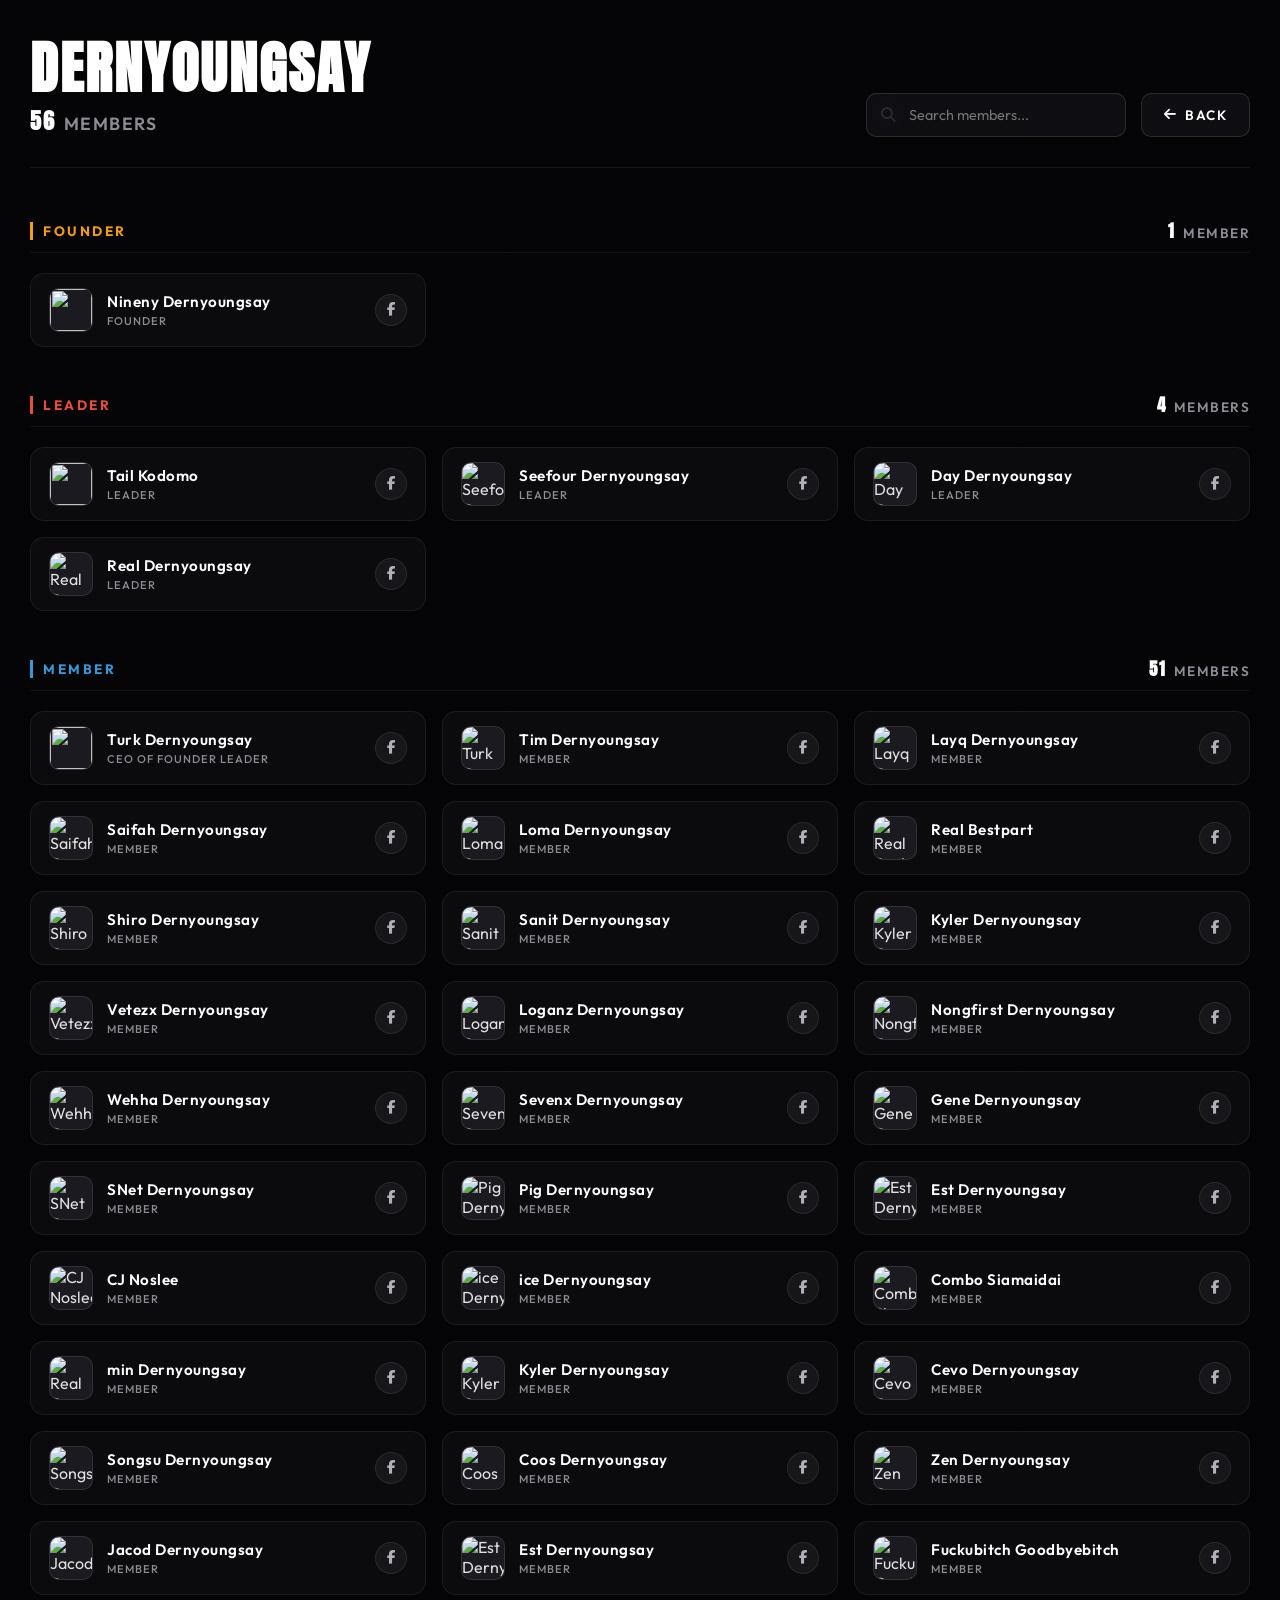
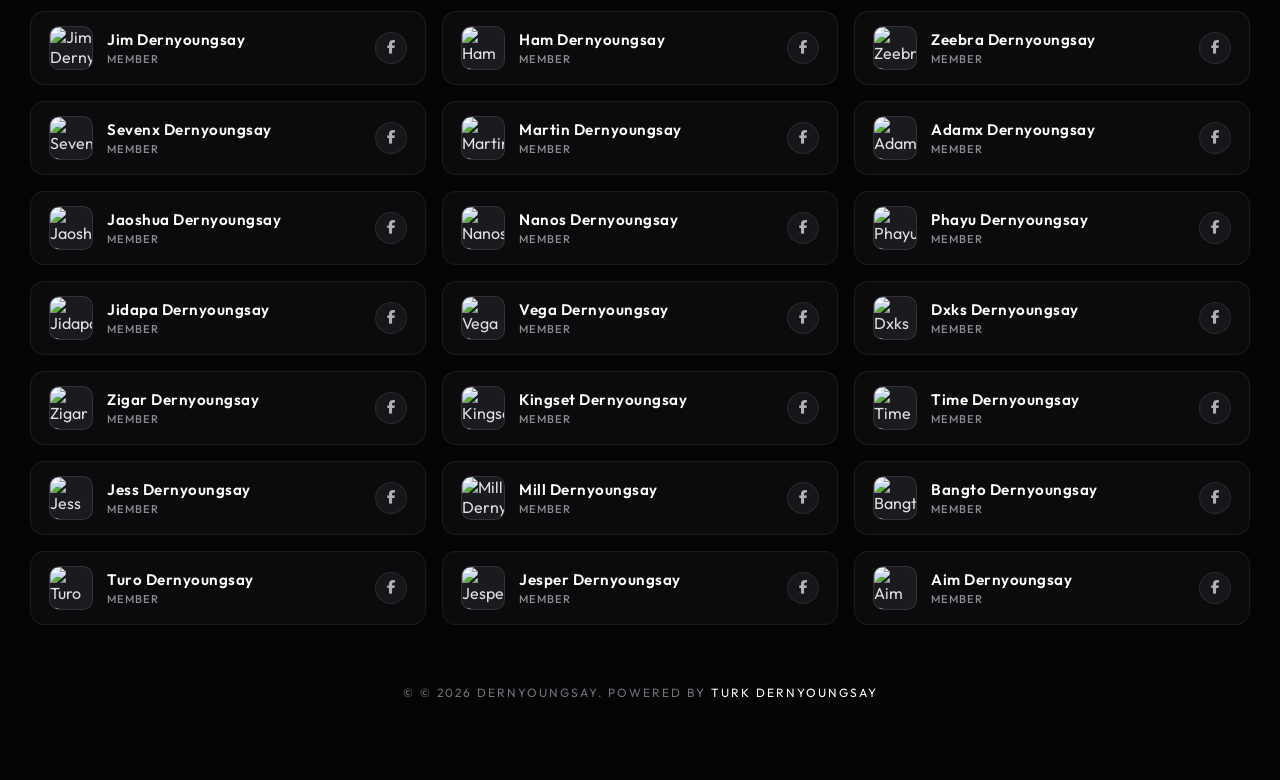
==== member.html @ cd4e15ee "member.html" ====
<!DOCTYPE html>
<html lang="th">
<head>
    <meta charset="UTF-8">
    <meta name="viewport" content="width=device-width, initial-scale=1.0">
    <title>DERNYOUNGSAY</title>
    <link rel="icon" type="image/png" href="https://img2.pic.in.th/DYs.png">
    <link href="https://fonts.googleapis.com/css2?family=Anton&family=Outfit:wght@300;400;500;600;700&display=swap" rel="stylesheet">
    <link rel="stylesheet" href="https://cdnjs.cloudflare.com/ajax/libs/font-awesome/6.5.1/css/all.min.css">
    <style>
        /* --- SELECTION --- */
        ::selection {
            background: #555555;
            color: #ffffff;
        }
        ::-moz-selection {
            background: #555555;
            color: #ffffff;
        }

        /* --- RESET & BASE --- */
        * {
            margin: 0;
            padding: 0;
            box-sizing: border-box;
            -webkit-font-smoothing: antialiased;
        }

        body, html {
            width: 100%;
            min-height: 100%;
            font-family: 'Outfit', sans-serif;
            color: #e0e0e0;
            background-color: #050507;
            overflow-x: hidden;
        }

        /* --- BACKGROUND ANIMATION --- */
        .background-overlay {
            position: fixed;
            top: 0;
            left: 0;
            width: 100%;
            height: 100%;
            background-color: #050507;
            background-size: cover;
            background-position: center;
            background-repeat: no-repeat;
            filter: brightness(0.2) contrast(1.15);
            z-index: -1;
            transform: scale(1.05);
            animation: bgZoom 20s ease-in-out infinite alternate;
        }

        @keyframes bgZoom {
            0% { transform: scale(1); }
            100% { transform: scale(1.08); }
        }

        /* --- MAIN LAYOUT --- */
        .container {
            max-width: 1300px;
            margin: 0 auto;
            padding: 40px 30px 80px 30px;
            position: relative;
            z-index: 2;
            opacity: 0;
            transform: translateY(20px);
            animation: fadeInUp 0.8s cubic-bezier(0.16, 1, 0.3, 1) forwards;
        }

        @keyframes fadeInUp {
            to {
                opacity: 1;
                transform: translateY(0);
            }
        }

        /* --- HEADER SECTION --- */
        .header-section {
            display: flex;
            justify-content: space-between;
            align-items: flex-end;
            margin-bottom: 50px;
            flex-wrap: wrap;
            gap: 20px;
            border-bottom: 1px solid rgba(255, 255, 255, 0.08);
            padding-bottom: 30px;
        }

        .title-group {
            display: flex;
            flex-direction: column;
        }

        .main-title {
            font-family: 'Anton', sans-serif;
            font-size: 3.5rem;
            letter-spacing: 2px;
            color: #ffffff;
            text-transform: uppercase;
            line-height: 1;
            margin-bottom: 8px;
        }

        .member-count {
            font-size: 1.1rem;
            font-weight: 600;
            color: #8c8c94;
            letter-spacing: 1.5px;
            text-transform: uppercase;
        }

        .member-count span {
            color: #ffffff;
            font-size: 1.4rem;
            font-family: 'Anton', sans-serif;
            margin-right: 4px;
        }

        .top-controls {
            display: flex;
            align-items: center;
            gap: 15px;
        }

        /* SEARCH BAR */
        .search-box {
            position: relative;
            width: 260px;
        }

        .search-box input {
            width: 100%;
            padding: 12px 16px 12px 42px;
            background: rgba(18, 18, 22, 0.8);
            border: 1px solid rgba(255, 255, 255, 0.12);
            border-radius: 10px;
            color: #ffffff;
            font-family: 'Outfit', sans-serif;
            font-size: 0.9rem;
            outline: none;
            backdrop-filter: blur(10px);
            transition: all 0.3s ease;
        }

        .search-box input:focus {
            border-color: rgba(255, 255, 255, 0.4);
            background: rgba(25, 25, 32, 0.9);
            box-shadow: 0 0 15px rgba(255, 255, 255, 0.05);
        }

        .search-box i {
            position: absolute;
            left: 15px;
            top: 50%;
            transform: translateY(-50%);
            color: #8c8c94;
            font-size: 0.9rem;
        }

        /* BACK BUTTON */
        .back-btn {
            display: inline-flex;
            align-items: center;
            gap: 8px;
            padding: 12px 22px;
            background: rgba(18, 18, 22, 0.8);
            border: 1px solid rgba(255, 255, 255, 0.12);
            border-radius: 10px;
            color: #ffffff;
            text-decoration: none;
            font-weight: 600;
            font-size: 0.85rem;
            letter-spacing: 1.5px;
            text-transform: uppercase;
            backdrop-filter: blur(10px);
            transition: all 0.3s cubic-bezier(0.16, 1, 0.3, 1);
        }

        .back-btn:hover {
            background: rgba(255, 255, 255, 0.1);
            border-color: rgba(255, 255, 255, 0.3);
            transform: translateY(-2px);
        }

        /* --- SECTION CATEGORIES --- */
        .category-section {
            margin-bottom: 45px;
        }

        .category-header {
            display: flex;
            justify-content: space-between;
            align-items: center;
            margin-bottom: 20px;
            padding-bottom: 8px;
            border-bottom: 1px solid rgba(255, 255, 255, 0.06);
        }

        .category-title {
            font-size: 0.85rem;
            font-weight: 700;
            letter-spacing: 2.5px;
            text-transform: uppercase;
        }

        /* สีประจำหัวข้อ */
        .category-section.founder .category-title { color: #f39c12; border-left: 3px solid #f39c12; padding-left: 10px; }
        .category-section.leader .category-title { color: #e74c3c; border-left: 3px solid #e74c3c; padding-left: 10px; }
        .category-section.member .category-title { color: #3498db; border-left: 3px solid #3498db; padding-left: 10px; }

        .category-count {
            font-size: 0.85rem;
            color: #8c8c94;
            letter-spacing: 1.5px;
            font-weight: 600;
            text-transform: uppercase;
        }

        .category-count span {
            font-family: 'Anton', sans-serif;
            font-size: 1.05rem;
            color: #ffffff;
            margin-right: 3px;
        }

        /* --- GRID CARDS (3 columns layout) --- */
        .member-grid {
            display: grid;
            grid-template-columns: repeat(3, 1fr);
            gap: 16px;
        }

        .member-card {
            display: flex;
            align-items: center;
            justify-content: space-between;
            padding: 14px 18px;
            background: rgba(14, 14, 18, 0.75);
            border: 1px solid rgba(255, 255, 255, 0.07);
            border-radius: 14px;
            backdrop-filter: blur(12px);
            -webkit-backdrop-filter: blur(12px);
            transition: all 0.3s cubic-bezier(0.16, 1, 0.3, 1);
            position: relative;
            overflow: hidden;
        }

        .member-card:hover {
            background: rgba(22, 22, 28, 0.9);
            border-color: rgba(255, 255, 255, 0.2);
            transform: translateY(-3px);
            box-shadow: 0 10px 25px rgba(0, 0, 0, 0.4);
        }

        .member-info {
            display: flex;
            align-items: center;
            gap: 14px;
        }

        .member-avatar {
            width: 44px;
            height: 44px;
            border-radius: 10px;
            overflow: hidden;
            background: #1a1a20;
            flex-shrink: 0;
            border: 1px solid rgba(255, 255, 255, 0.1);
            display: flex;
            align-items: center;
            justify-content: center;
        }

        .member-avatar img {
            width: 100%;
            height: 100%;
            object-fit: cover;
            transition: transform 0.4s ease;
        }

        .member-card:hover .member-avatar img {
            transform: scale(1.1);
        }

        .member-details {
            display: flex;
            flex-direction: column;
            text-align: left;
        }

        .member-name {
            font-size: 0.95rem;
            font-weight: 600;
            color: #ffffff;
            letter-spacing: 0.5px;
        }

        .member-role {
            font-size: 0.7rem;
            color: #8c8c94;
            letter-spacing: 1px;
            text-transform: uppercase;
            margin-top: 3px;
            font-weight: 500;
        }

        /* Social Link Button */
        .social-link {
            width: 32px;
            height: 32px;
            display: flex;
            align-items: center;
            justify-content: center;
            background: rgba(255, 255, 255, 0.05);
            border: 1px solid rgba(255, 255, 255, 0.08);
            border-radius: 50%;
            color: #b0b0b8;
            text-decoration: none;
            font-size: 0.85rem;
            transition: all 0.3s ease;
        }

        .social-link:hover {
            background: rgba(255, 255, 255, 0.15);
            color: #ffffff;
            border-color: rgba(255, 255, 255, 0.3);
            transform: scale(1.1);
        }

        /* --- FOOTER --- */
        .footer {
            text-align: center;
            margin-top: 60px;
            font-size: 0.75rem;
            color: #707078;
            letter-spacing: 2px;
            text-transform: uppercase;
        }

        .footer a {
            color: #ffffff;
            text-decoration: none;
            transition: color 0.3s ease;
        }

        .footer a:hover {
            color: #b0b0b8;
            text-decoration: underline;
        }

        /* Responsive */
        @media (max-width: 1024px) {
            .member-grid {
                grid-template-columns: repeat(2, 1fr);
            }
        }

        @media (max-width: 768px) {
            .header-section {
                flex-direction: column;
                align-items: flex-start;
            }
            .top-controls {
                width: 100%;
                flex-direction: column;
            }
            .search-box {
                width: 100%;
            }
            .back-btn {
                width: 100%;
                justify-content: center;
            }
            .main-title {
                font-size: 2.5rem;
            }
            .member-grid {
                grid-template-columns: 1fr;
            }
        }
    </style>
</head>
<body>

    <!-- พื้นหลัง -->
    <div class="background-overlay"></div>

    <!-- Background Audio -->
    <audio id="bgMusic" loop>
        <source src="your-music-file.mp3" type="audio/mp3">
    </audio>

    <div class="container">
        
        <!-- ส่วนหัวข้อและปุ่มย้อนกลับ -->
        <div class="header-section">
            <div class="title-group">
                <h1 class="main-title">DERNYOUNGSAY</h1>
                <div class="member-count"><span id="totalMembersCount">0</span> MEMBERS</div>
            </div>
            <div class="top-controls">
                <div class="search-box">
                    <i class="fas fa-search"></i>
                    <input type="text" id="searchInput" placeholder="Search members..." onkeyup="searchMembers()">
                </div>
                <a href="https://dernyoungsay.xyz" class="back-btn">
                    <i class="fas fa-arrow-left"></i> BACK
                </a>
            </div>
        </div>

        <!-- หมวดหมู่: FOUNDER -->
        <div class="category-section founder">
            <div class="category-header">
                <div class="category-title">FOUNDER</div>
                <div class="category-count"><span class="section-count">0</span> MEMBER</div>
            </div>
            <div class="member-grid">
                <div class="member-card" data-name="nineny dernyoungsay">
                    <div class="member-info">
                        <div class="member-avatar">
                            <img src="https://media.giphy.com/media/v1.Y2lkPWVjZjA1ZTQ3YzM4M2s0eTVrZmc3Y2R5cG41NWF4c3h5ajAwb2l2ZjF2aGtpemNjeiZlcD12MV9naWZzX3NlYXJjaCZjdD1n/XlcHZaLeH29OTvRd1z/giphy.gif">
                        </div>
                        <div class="member-details">
                            <span class="member-name">Nineny Dernyoungsay</span>
                            <span class="member-role">FOUNDER</span>
                        </div>
                    </div>
                    <a href="https://www.facebook.com/profile.php?id=61592036620204" target="_blank" class="social-link"><i class="fab fa-facebook-f"></i></a>
                </div>
            </div>
        </div>

<!-- หมวดหมู่: LEADER -->
        <div class="category-section leader">
            <div class="category-header">
                <div class="category-title">LEADER</div>
                <div class="category-count"><span class="section-count">0</span> MEMBERS</div>
            </div>
            <div class="member-grid">
                <div class="member-card" data-name="tail kodomo">
                    <div class="member-info">
                        <div class="member-avatar">
                            <img src="https://media.giphy.com/media/v1.Y2lkPWVjZjA1ZTQ3OXZtdmk2NmxjdmwwOW9iZWJ1ODdhZ2J2bnJ5ZnU1OHFjMjVvcHN0OCZlcD12MV9naWZzX3NlYXJjaCZjdD1n/eXGaUpcaPlyrC/giphy.gif">
                        </div>
                        <div class="member-details">
                            <span class="member-name">Tail Kodomo</span>
                            <span class="member-role">LEADER</span>
                        </div>
                    </div>
                    <a href="https://www.facebook.com/tail.kodomo" target="_blank" class="social-link"><i class="fab fa-facebook-f"></i></a>
                </div>
                <div class="member-card" data-name="seefour dernyoungsay">
                    <div class="member-info">
                        <div class="member-avatar">
                            <img src="https://media1.giphy.com/media/v1.Y2lkPTc5MGI3NjExczU0ajRlNGw0cnowaGJyaGl3ZzA1azZ2OXp6djA3aG9yOXc3bGZvcSZlcD12MV9pbnRlcm5hbF9naWZfYnlfaWQmY3Q9Zw/05njtoxU99m9g3lus9/giphy.gif" alt="Seefour Dernyoungsay">
                        </div>
                        <div class="member-details">
                            <span class="member-name">Seefour Dernyoungsay</span>
                            <span class="member-role">LEADER</span>
                        </div>
                    </div>
                    <a href="https://www.facebook.com/seefour.dernyoungsay" target="_blank" class="social-link"><i class="fab fa-facebook-f"></i></a>
                </div>
                <div class="member-card" data-name="day dernyoungsay">
                    <div class="member-info">
                        <div class="member-avatar">
                            <img src="https://media.giphy.com/media/v1.Y2lkPTc5MGI3NjExY21qYWZkamoxamp0NGtnMHcxNHRtcDQwOG9kN29pN2g4NzFibTNueiZlcD12MV9naWZzX3JlbGF0ZWQmY3Q9Zw/HVrzMFxK0HT8bEHWfb/giphy.gif" alt="Day Dernyoungsay">
                        </div>
                        <div class="member-details">
                            <span class="member-name">Day Dernyoungsay</span>
                            <span class="member-role">LEADER</span>
                        </div>
                    </div>
                    <a href="https://www.facebook.com/day.dernyoungsay" target="_blank" class="social-link"><i class="fab fa-facebook-f"></i></a>
                </div>
                <div class="member-card" data-name="real dernyoungsay">
                    <div class="member-info">
                        <div class="member-avatar">
                            <img src="https://media.giphy.com/media/v1.Y2lkPWVjZjA1ZTQ3eTN0OTNoN2wwenF2cjF3bm5kazN6d285cG1iZTh1bjBoeXdrNzliMiZlcD12MV9naWZzX3JlbGF0ZWQmY3Q9Zw/0am41xsx9LL38aEGp0/giphy.gif" alt="Real Dernyoungsay">
                        </div>
                        <div class="member-details">
                            <span class="member-name">Real Dernyoungsay</span>
                            <span class="member-role">LEADER</span>
                        </div>
                    </div>
                    <a href="https://www.facebook.com/day.dernyoungsay" target="_blank" class="social-link"><i class="fab fa-facebook-f"></i></a>
                </div>
            </div>
        </div>
        <!-- หมวดหมู่: MEMBER -->
        <div class="category-section member">
            <div class="category-header">
                <div class="category-title">MEMBER</div>
                <div class="category-count"><span class="section-count">0</span> MEMBERS</div>
            </div>
            <div class="member-grid" id="memberGridContainer">
                <!-- สมาชิกเดิม -->
                <div class="member-card" data-name="Turk dernyoungsay">
                    <div class="member-info">
                        <div class="member-avatar">
                            <img src="https://media2.giphy.com/media/v1.Y2lkPTc5MGI3NjExYzN3cmVxaTZvYmhjY2h0ZXJ3ZnE2MTU5cTZud2FsdGFuczFwYzc2eiZlcD12MV9pbnRlcm5hbF9naWZfYnlfaWQmY3Q9Zw/lRv0qc6Kd8dVZuXBOa/giphy.gif">
                        </div>
                        <div class="member-details">
                            <span class="member-name">Turk Dernyoungsay</span>
                            <span class="member-role">CEO OF FOUNDER LEADER</span>
                        </div>
                    </div>
                    <a href="https://www.facebook.com/trytome.bastien" target="_blank" class="social-link"><i class="fab fa-facebook-f"></i></a>
                </div>
                <div class="member-card" data-name="tim dernyoungsay">
                    <div class="member-info">
                        <div class="member-avatar">
                            <img src="https://img2.pic.in.th/DYs.png" alt="Turk Dernyoungsay">
                        </div>
                        <div class="member-details">
                            <span class="member-name">Tim Dernyoungsay</span>
                            <span class="member-role">MEMBER</span>
                        </div>
                    </div>
                    <a href="https://www.facebook.com/tim.youngbxy" target="_blank" class="social-link"><i class="fab fa-facebook-f"></i></a>
                </div>
                <div class="member-card" data-name="layq dernyoungsay">
                    <div class="member-info">
                        <div class="member-avatar">
                            <img src="https://img2.pic.in.th/DYs.png" alt="Layq Dernyoungsay">
                        </div>
                        <div class="member-details">
                            <span class="member-name">Layq Dernyoungsay</span>
                            <span class="member-role">MEMBER</span>
                        </div>
                    </div>
                    <a href="https://www.facebook.com/ArnoldXyen" target="_blank" class="social-link"><i class="fab fa-facebook-f"></i></a>
                </div>
                <div class="member-card" data-name="saifah dernyoungsay">
                    <div class="member-info">
                        <div class="member-avatar">
                            <img src="https://media0.giphy.com/media/v1.Y2lkPTc5MGI3NjExc2tyYTJmeHlid3ljYWttY3loMmQ3Y3kwczJ0OG9wZ2Exc3MyeHg0MiZlcD12MV9pbnRlcm5hbF9naWZfYnlfaWQmY3Q9Zw/qb1eHxhUHLdsc/giphy.gif" alt="Saifah Dernyoungsay">
                        </div>
                        <div class="member-details">
                            <span class="member-name">Saifah Dernyoungsay</span>
                            <span class="member-role">MEMBER</span>
                        </div>
                    </div>
                    <a href="https://www.facebook.com/tle.sws?locale=th_TH" target="_blank" class="social-link"><i class="fab fa-facebook-f"></i></a>
                </div>
                <div class="member-card" data-name="loma dernyoungsay">
                    <div class="member-info">
                        <div class="member-avatar">
                            <img src="https://img2.pic.in.th/DYs.png" alt="Loma Dernyoungsay">
                        </div>
                        <div class="member-details">
                            <span class="member-name">Loma Dernyoungsay</span>
                            <span class="member-role">MEMBER</span>
                        </div>
                    </div>
                    <a href="https://www.facebook.com/share/1Z5v3nkGNk/?mibextid=wwXIfr" target="_blank" class="social-link"><i class="fab fa-facebook-f"></i></a>
                </div>
                <div class="member-card" data-name="real bestpart">
                    <div class="member-info">
                        <div class="member-avatar">
                            <img src="https://img2.pic.in.th/DYs.png" alt="Real Bestpart">
                        </div>
                        <div class="member-details">
                            <span class="member-name">Real Bestpart</span>
                            <span class="member-role">MEMBER</span>
                        </div>
                    </div>
                    <a href="https://www.facebook.com/share/19E85hcVX6/?mibextid=wwXIfr" target="_blank" class="social-link"><i class="fab fa-facebook-f"></i></a>
                </div>
                <div class="member-card" data-name="shiro dernyoungsay">
                    <div class="member-info">
                        <div class="member-avatar">
                            <img src="https://img2.pic.in.th/DYs.png" alt="Shiro Dernyoungsay">
                        </div>
                        <div class="member-details">
                            <span class="member-name">Shiro Dernyoungsay</span>
                            <span class="member-role">MEMBER</span>
                        </div>
                    </div>
                    <a href="https://www.facebook.com/profile.php?id=61576556919648" target="_blank" class="social-link"><i class="fab fa-facebook-f"></i></a>
                </div>
                <div class="member-card" data-name="sanit dernyoungsay">
                    <div class="member-info">
                        <div class="member-avatar">
                            <img src="https://img2.pic.in.th/DYs.png" alt="Sanit Dernyoungsay">
                        </div>
                        <div class="member-details">
                            <span class="member-name">Sanit Dernyoungsay</span>
                            <span class="member-role">MEMBER</span>
                        </div>
                    </div>
                    <a href="https://www.facebook.com/sanit.dernyoungsay?locale=th_TH" target="_blank" class="social-link"><i class="fab fa-facebook-f"></i></a>
                </div>
                <div class="member-card" data-name="kyler dernyoungsay">
                    <div class="member-info">
                        <div class="member-avatar">
                            <img src="https://img2.pic.in.th/DYs.png" alt="Kyler Dernyoungsay">
                        </div>
                        <div class="member-details">
                            <span class="member-name">Kyler Dernyoungsay</span>
                            <span class="member-role">MEMBER</span>
                        </div>
                    </div>
                    <a href="https://www.facebook.com/kyler.ghett" target="_blank" class="social-link"><i class="fab fa-facebook-f"></i></a>
                </div>
                <div class="member-card" data-name="vetezx dernyoungsay">
                    <div class="member-info">
                        <div class="member-avatar">
                            <img src="https://img2.pic.in.th/DYs.png" alt="Vetezx Dernyoungsay">
                        </div>
                        <div class="member-details">
                            <span class="member-name">Vetezx Dernyoungsay</span>
                            <span class="member-role">MEMBER</span>
                        </div>
                    </div>
                    <a href="https://www.facebook.com/VetexzDYS" target="_blank" class="social-link"><i class="fab fa-facebook-f"></i></a>
                </div>
                <div class="member-card" data-name="loganz dernyoungsay">
                    <div class="member-info">
                        <div class="member-avatar">
                            <img src="https://img2.pic.in.th/DYs.png" alt="Loganz Dernyoungsay">
                        </div>
                        <div class="member-details">
                            <span class="member-name">Loganz Dernyoungsay</span>
                            <span class="member-role">MEMBER</span>
                        </div>
                    </div>
                    <a href="https://www.facebook.com/Ganzdys" target="_blank" class="social-link"><i class="fab fa-facebook-f"></i></a>
                </div>
                <div class="member-card" data-name="nongfirst dernyoungsay">
                    <div class="member-info">
                        <div class="member-avatar">
                            <img src="https://img2.pic.in.th/DYs.png" alt="Nongfirst Dernyoungsay">
                        </div>
                        <div class="member-details">
                            <span class="member-name">Nongfirst Dernyoungsay</span>
                            <span class="member-role">MEMBER</span>
                        </div>
                    </div>
                    <a href="https://www.facebook.com/share/1Eia8poThJ/?mibextid=wwXIfr" target="_blank" class="social-link"><i class="fab fa-facebook-f"></i></a>
                </div>
                <div class="member-card" data-name="wehha dernyoungsay">
                    <div class="member-info">
                        <div class="member-avatar">
                            <img src="https://img2.pic.in.th/DYs.png" alt="Wehha Dernyoungsay">
                        </div>
                        <div class="member-details">
                            <span class="member-name">Wehha Dernyoungsay</span>
                            <span class="member-role">MEMBER</span>
                        </div>
                    </div>
                    <a href="https://www.facebook.com/kingsenv" target="_blank" class="social-link"><i class="fab fa-facebook-f"></i></a>
                </div>
                <div class="member-card" data-name="sevenx dernyoungsay">
                    <div class="member-info">
                        <div class="member-avatar">
                            <img src="https://img2.pic.in.th/DYs.png" alt="Sevenx Dernyoungsay">
                        </div>
                        <div class="member-details">
                            <span class="member-name">Sevenx Dernyoungsay</span>
                            <span class="member-role">MEMBER</span>
                        </div>
                    </div>
                    <a href="https://www.facebook.com/share/1DsiRY557E/?mibextid=wwXIfr" target="_blank" class="social-link"><i class="fab fa-facebook-f"></i></a>
                </div>
                <div class="member-card" data-name="gene dernyoungsay">
                    <div class="member-info">
                        <div class="member-avatar">
                            <img src="https://img2.pic.in.th/DYs.png" alt="Gene Dernyoungsay">
                        </div>
                        <div class="member-details">
                            <span class="member-name">Gene Dernyoungsay</span>
                            <span class="member-role">MEMBER</span>
                        </div>
                    </div>
                    <a href="https://www.facebook.com/share/1Bn8R3saa9/?mibextid=wwXIfr" target="_blank" class="social-link"><i class="fab fa-facebook-f"></i></a>
                </div>
                <div class="member-card" data-name="snet dernyoungsay">
                    <div class="member-info">
                        <div class="member-avatar">
                            <img src="https://img2.pic.in.th/DYs.png" alt="SNet Dernyoungsay">
                        </div>
                        <div class="member-details">
                            <span class="member-name">SNet Dernyoungsay</span>
                            <span class="member-role">MEMBER</span>
                        </div>
                    </div>
                    <a href="https://www.facebook.com/yippiee1" target="_blank" class="social-link"><i class="fab fa-facebook-f"></i></a>
                </div>
                <div class="member-card" data-name="pig dernyoungsay">
                    <div class="member-info">
                        <div class="member-avatar">
                            <img src="https://img2.pic.in.th/DYs.png" alt="Pig Dernyoungsay">
                        </div>
                        <div class="member-details">
                            <span class="member-name">Pig Dernyoungsay</span>
                            <span class="member-role">MEMBER</span>
                        </div>
                    </div>
                    <a href="https://www.facebook.com/profile.php?id=61588442467705" target="_blank" class="social-link"><i class="fab fa-facebook-f"></i></a>
                </div>
                <div class="member-card" data-name="est dernyoungsay">
                    <div class="member-info">
                        <div class="member-avatar">
                            <img src="https://img2.pic.in.th/DYs.png" alt="Est Dernyoungsay">
                        </div>
                        <div class="member-details">
                            <span class="member-name">Est Dernyoungsay</span>
                            <span class="member-role">MEMBER</span>
                        </div>
                    </div>
                    <a href="https://www.facebook.com/est.wellesley/" target="_blank" class="social-link"><i class="fab fa-facebook-f"></i></a>
                </div>
                <div class="member-card" data-name="cj noslee">
                    <div class="member-info">
                        <div class="member-avatar">
                            <img src="https://img2.pic.in.th/DYs.png" alt="CJ Noslee">
                        </div>
                        <div class="member-details">
                            <span class="member-name">CJ Noslee</span>
                            <span class="member-role">MEMBER</span>
                        </div>
                    </div>
                    <a href="https://www.facebook.com/share/1BCjMPMcPU/" target="_blank" class="social-link"><i class="fab fa-facebook-f"></i></a>
                </div>
                <div class="member-card" data-name="ice dernyoungsay">
                    <div class="member-info">
                        <div class="member-avatar">
                            <img src="https://img2.pic.in.th/DYs.png" alt="ice Dernyoungsay">
                        </div>
                        <div class="member-details">
                            <span class="member-name">ice Dernyoungsay</span>
                            <span class="member-role">MEMBER</span>
                        </div>
                    </div>
                    <a href="https://www.facebook.com/Alpha.Wellesley" target="_blank" class="social-link"><i class="fab fa-facebook-f"></i></a>
                </div>

                <!-- สมาชิกใหม่ที่เพิ่มเข้ามา -->
                <div class="member-card" data-name="combo siamaidai">
                    <div class="member-info">
                        <div class="member-avatar">
                            <img src="https://img2.pic.in.th/DYs.png" alt="Combo Siamaidai">
                        </div>
                        <div class="member-details">
                            <span class="member-name">Combo Siamaidai</span>
                            <span class="member-role">MEMBER</span>
                        </div>
                    </div>
                    <a href="https://www.facebook.com/combo.dernyoungsay" target="_blank" class="social-link"><i class="fab fa-facebook-f"></i></a>
                </div>
                <div class="member-card" data-name="Min dernyoungsay">
                    <div class="member-info">
                        <div class="member-avatar">
                            <img src="https://img2.pic.in.th/DYs.png" alt="Real Dernyoungsay">
                        </div>
                        <div class="member-details">
                            <span class="member-name">min Dernyoungsay</span>
                            <span class="member-role">MEMBER</span>
                        </div>
                    </div>
                    <a href="https://www.facebook.com/real.dernyoungsay.993545" target="_blank" class="social-link"><i class="fab fa-facebook-f"></i></a>
                </div>
                <div class="member-card" data-name="kyler dernyoungsay">
                    <div class="member-info">
                        <div class="member-avatar">
                            <img src="https://img2.pic.in.th/DYs.png" alt="Kyler Dernyoungsay">
                        </div>
                        <div class="member-details">
                            <span class="member-name">Kyler Dernyoungsay</span>
                            <span class="member-role">MEMBER</span>
                        </div>
                    </div>
                    <a href="https://www.facebook.com/kyler.ghett" target="_blank" class="social-link"><i class="fab fa-facebook-f"></i></a>
                </div>
                <div class="member-card" data-name="cevo dernyoungsay">
                    <div class="member-info">
                        <div class="member-avatar">
                            <img src="https://img2.pic.in.th/DYs.png" alt="Cevo Dernyoungsay">
                        </div>
                        <div class="member-details">
                            <span class="member-name">Cevo Dernyoungsay</span>
                            <span class="member-role">MEMBER</span>
                        </div>
                    </div>
                    <a href="https://www.facebook.com/cevo.mommam" target="_blank" class="social-link"><i class="fab fa-facebook-f"></i></a>
                </div>
                <div class="member-card" data-name="songsu dernyoungsay">
                    <div class="member-info">
                        <div class="member-avatar">
                            <img src="https://img2.pic.in.th/DYs.png" alt="Songsu Dernyoungsay">
                        </div>
                        <div class="member-details">
                            <span class="member-name">Songsu Dernyoungsay</span>
                            <span class="member-role">MEMBER</span>
                        </div>
                    </div>
                    <a href="https://www.facebook.com/sxngsxdys" target="_blank" class="social-link"><i class="fab fa-facebook-f"></i></a>
                </div>
                <div class="member-card" data-name="coos dernyoungsay">
                    <div class="member-info">
                        <div class="member-avatar">
                            <img src="https://img2.pic.in.th/DYs.png" alt="Coos Dernyoungsay">
                        </div>
                        <div class="member-details">
                            <span class="member-name">Coos Dernyoungsay</span>
                            <span class="member-role">MEMBER</span>
                        </div>
                    </div>
                    <a href="https://www.facebook.com/coos.bestpart" target="_blank" class="social-link"><i class="fab fa-facebook-f"></i></a>
                </div>
                <div class="member-card" data-name="zen dernyoungsay">
                    <div class="member-info">
                        <div class="member-avatar">
                            <img src="https://img2.pic.in.th/DYs.png" alt="Zen Dernyoungsay">
                        </div>
                        <div class="member-details">
                            <span class="member-name">Zen Dernyoungsay</span>
                            <span class="member-role">MEMBER</span>
                        </div>
                    </div>
                    <a href="https://www.facebook.com/Zenwasd" target="_blank" class="social-link"><i class="fab fa-facebook-f"></i></a>
                </div>
                <div class="member-card" data-name="jacod dernyoungsay">
                    <div class="member-info">
                        <div class="member-avatar">
                            <img src="https://img2.pic.in.th/DYs.png" alt="Jacod Dernyoungsay">
                        </div>
                        <div class="member-details">
                            <span class="member-name">Jacod Dernyoungsay</span>
                            <span class="member-role">MEMBER</span>
                        </div>
                    </div>
                    <a href="https://www.facebook.com/JacobLaurenn" target="_blank" class="social-link"><i class="fab fa-facebook-f"></i></a>
                </div>
                <div class="member-card" data-name="est dernyoungsay">
                    <div class="member-info">
                        <div class="member-avatar">
                            <img src="https://img2.pic.in.th/DYs.png" alt="Est Dernyoungsay">
                        </div>
                        <div class="member-details">
                            <span class="member-name">Est Dernyoungsay</span>
                            <span class="member-role">MEMBER</span>
                        </div>
                    </div>
                    <a href="https://www.facebook.com/est.wellesley" target="_blank" class="social-link"><i class="fab fa-facebook-f"></i></a>
                </div>
                <div class="member-card" data-name="fuckubitch goodbyebitch">
                    <div class="member-info">
                        <div class="member-avatar">
                            <img src="https://img2.pic.in.th/DYs.png" alt="Fuckubitch Goodbyebitch">
                        </div>
                        <div class="member-details">
                            <span class="member-name">Fuckubitch Goodbyebitch</span>
                            <span class="member-role">MEMBER</span>
                        </div>
                    </div>
                    <a href="https://www.facebook.com/Interneptq1" target="_blank" class="social-link"><i class="fab fa-facebook-f"></i></a>
                </div>
                <div class="member-card" data-name="jim dernyoungsay">
                    <div class="member-info">
                        <div class="member-avatar">
                            <img src="https://img2.pic.in.th/DYs.png" alt="Jim Dernyoungsay">
                        </div>
                        <div class="member-details">
                            <span class="member-name">Jim Dernyoungsay</span>
                            <span class="member-role">MEMBER</span>
                        </div>
                    </div>
                    <a href="https://www.facebook.com/banchamek.banchamek.banchamek.2025" target="_blank" class="social-link"><i class="fab fa-facebook-f"></i></a>
                </div>
                <div class="member-card" data-name="ham dernyoungsay">
                    <div class="member-info">
                        <div class="member-avatar">
                            <img src="https://img2.pic.in.th/DYs.png" alt="Ham Dernyoungsay">
                        </div>
                        <div class="member-details">
                            <span class="member-name">Ham Dernyoungsay</span>
                            <span class="member-role">MEMBER</span>
                        </div>
                    </div>
                    <a href="https://www.facebook.com/profile.php?id=61583018188887" target="_blank" class="social-link"><i class="fab fa-facebook-f"></i></a>
                </div>
                <div class="member-card" data-name="zeebra dernyoungsay">
                    <div class="member-info">
                        <div class="member-avatar">
                            <img src="https://img2.pic.in.th/DYs.png" alt="Zeebra Dernyoungsay">
                        </div>
                        <div class="member-details">
                            <span class="member-name">Zeebra Dernyoungsay</span>
                            <span class="member-role">MEMBER</span>
                        </div>
                    </div>
                    <a href="https://www.facebook.com/zeebra.dxntgiveafuq" target="_blank" class="social-link"><i class="fab fa-facebook-f"></i></a>
                </div>
                <div class="member-card" data-name="sevenx dernyoungsay">
                    <div class="member-info">
                        <div class="member-avatar">
                            <img src="https://img2.pic.in.th/DYs.png" alt="Sevenx Dernyoungsay">
                        </div>
                        <div class="member-details">
                            <span class="member-name">Sevenx Dernyoungsay</span>
                            <span class="member-role">MEMBER</span>
                        </div>
                    </div>
                    <a href="https://www.facebook.com/profile.php?id=61586371291297" target="_blank" class="social-link"><i class="fab fa-facebook-f"></i></a>
                </div>
                <div class="member-card" data-name="martin dernyoungsay">
                    <div class="member-info">
                        <div class="member-avatar">
                            <img src="https://img2.pic.in.th/DYs.png" alt="Martin Dernyoungsay">
                        </div>
                        <div class="member-details">
                            <span class="member-name">Martin Dernyoungsay</span>
                            <span class="member-role">MEMBER</span>
                        </div>
                    </div>
                    <a href="https://www.facebook.com/MartinDekdee" target="_blank" class="social-link"><i class="fab fa-facebook-f"></i></a>
                </div>
                <div class="member-card" data-name="adamx dernyoungsay">
                    <div class="member-info">
                        <div class="member-avatar">
                            <img src="https://img2.pic.in.th/DYs.png" alt="Adamx Dernyoungsay">
                        </div>
                        <div class="member-details">
                            <span class="member-name">Adamx Dernyoungsay</span>
                            <span class="member-role">MEMBER</span>
                        </div>
                    </div>
                    <a href="https://www.facebook.com/profile.php?id=61574373369850" target="_blank" class="social-link"><i class="fab fa-facebook-f"></i></a>
                </div>
                <div class="member-card" data-name="Nanos dernyoungsay">
                    <div class="member-info">
                        <div class="member-avatar">
                            <img src="https://img2.pic.in.th/DYs.png" alt="Jaoshua Dernyoungsay">
                        </div>
                        <div class="member-details">
                            <span class="member-name">Jaoshua Dernyoungsay</span>
                            <span class="member-role">MEMBER</span>
                        </div>
                    </div>
                    <a href="https://www.facebook.com/khu.bu.kha.366036" target="_blank" class="social-link"><i class="fab fa-facebook-f"></i></a>
                </div>
                                <div class="member-card" data-name="Nanos dernyoungsay">
                    <div class="member-info">
                        <div class="member-avatar">
                            <img src="https://img2.pic.in.th/DYs.png" alt="Nanos Dernyoungsay">
                        </div>
                        <div class="member-details">
                            <span class="member-name">Nanos Dernyoungsay</span>
                            <span class="member-role">MEMBER</span>
                        </div>
                    </div>
                    <a href="https://www.facebook.com/nanos.dermot" target="_blank" class="social-link"><i class="fab fa-facebook-f"></i></a>
                </div>
                                                <div class="member-card" data-name="Nanos dernyoungsay">
                    <div class="member-info">
                        <div class="member-avatar">
                            <img src="https://img2.pic.in.th/DYs.png" alt="Phayu Dernyoungsay">
                        </div>
                        <div class="member-details">
                            <span class="member-name">Phayu Dernyoungsay</span>
                            <span class="member-role">MEMBER</span>
                        </div>
                    </div>
                    <a href="https://www.facebook.com/phayu.dernyoungsay" target="_blank" class="social-link"><i class="fab fa-facebook-f"></i></a>
                </div>
                                                                <div class="member-card" data-name="Nanos dernyoungsay">
                    <div class="member-info">
                        <div class="member-avatar">
                            <img src="https://img2.pic.in.th/DYs.png" alt="Jidapa Dernyoungsay">
                        </div>
                        <div class="member-details">
                            <span class="member-name">Jidapa Dernyoungsay</span>
                            <span class="member-role">MEMBER</span>
                        </div>
                    </div>
                    <a href="https://www.facebook.com/jidapacolinfirth" target="_blank" class="social-link"><i class="fab fa-facebook-f"></i></a>
                </div>
                                                                                <div class="member-card" data-name="Nanos dernyoungsay">
                    <div class="member-info">
                        <div class="member-avatar">
                            <img src="https://img2.pic.in.th/DYs.png" alt="Vega Dernyoungsay">
                        </div>
                        <div class="member-details">
                            <span class="member-name">Vega Dernyoungsay</span>
                            <span class="member-role">MEMBER</span>
                        </div>
                    </div>
                    <a href="https://www.facebook.com/vega.vega2k26" target="_blank" class="social-link"><i class="fab fa-facebook-f"></i></a>
                </div>
                                                                                                <div class="member-card" data-name="Nanos dernyoungsay">
                    <div class="member-info">
                        <div class="member-avatar">
                            <img src="https://img2.pic.in.th/DYs.png" alt="Dxks Dernyoungsay">
                        </div>
                        <div class="member-details">
                            <span class="member-name">Dxks Dernyoungsay</span>
                            <span class="member-role">MEMBER</span>
                        </div>
                    </div>
                    <a href="https://www.facebook.com/dxks.dernyoungsay" target="_blank" class="social-link"><i class="fab fa-facebook-f"></i></a>
                </div>
                                                                                                                <div class="member-card" data-name="Nanos dernyoungsay">
                    <div class="member-info">
                        <div class="member-avatar">
                            <img src="https://img2.pic.in.th/DYs.png" alt="Zigar Dernyoungsay">
                        </div>
                        <div class="member-details">
                            <span class="member-name">Zigar Dernyoungsay</span>
                            <span class="member-role">MEMBER</span>
                        </div>
                    </div>
                    <a href="https://www.facebook.com/profile.php?id=61580720331941" target="_blank" class="social-link"><i class="fab fa-facebook-f"></i></a>
                </div>
                                                                                                                                <div class="member-card" data-name="Nanos dernyoungsay">
                    <div class="member-info">
                        <div class="member-avatar">
                            <img src="https://img2.pic.in.th/DYs.png" alt="Kingset Dernyoungsay">
                        </div>
                        <div class="member-details">
                            <span class="member-name">Kingset Dernyoungsay</span>
                            <span class="member-role">MEMBER</span>
                        </div>
                    </div>
                    <a href="https://www.facebook.com/profile.php?id=61562300212561" target="_blank" class="social-link"><i class="fab fa-facebook-f"></i></a>
                </div>
                                                                                                                                                <div class="member-card" data-name="Nanos dernyoungsay">
                    <div class="member-info">
                        <div class="member-avatar">
                            <img src="https://img2.pic.in.th/DYs.png" alt="Time Dernyoungsay">
                        </div>
                        <div class="member-details">
                            <span class="member-name">Time Dernyoungsay</span>
                            <span class="member-role">MEMBER</span>
                        </div>
                    </div>
                    <a href="https://www.facebook.com/profile.php?id=61591356428730" target="_blank" class="social-link"><i class="fab fa-facebook-f"></i></a>
                </div>
                                                                                                                                                                <div class="member-card" data-name="Nanos dernyoungsay">
                    <div class="member-info">
                        <div class="member-avatar">
                            <img src="https://img2.pic.in.th/DYs.png" alt="Jess Dernyoungsay">
                        </div>
                        <div class="member-details">
                            <span class="member-name">Jess Dernyoungsay</span>
                            <span class="member-role">MEMBER</span>
                        </div>
                    </div>
                    <a href="https://www.facebook.com/jess.firstlystyle" target="_blank" class="social-link"><i class="fab fa-facebook-f"></i></a>
                </div>
                                                                                                                                                                                <div class="member-card" data-name="Nanos dernyoungsay">
                    <div class="member-info">
                        <div class="member-avatar">
                            <img src="https://img2.pic.in.th/DYs.png" alt="Mill Dernyoungsay">
                        </div>
                        <div class="member-details">
                            <span class="member-name">Mill Dernyoungsay</span>
                            <span class="member-role">MEMBER</span>
                        </div>
                    </div>
                    <a href="https://www.facebook.com/profile.php?id=61586933417057" target="_blank" class="social-link"><i class="fab fa-facebook-f"></i></a>
                </div>
                                                                                                                                                                                                <div class="member-card" data-name="Nanos dernyoungsay">
                    <div class="member-info">
                        <div class="member-avatar">
                            <img src="https://img2.pic.in.th/DYs.png" alt="Bangto Dernyoungsay">
                        </div>
                        <div class="member-details">
                            <span class="member-name">Bangto Dernyoungsay</span>
                            <span class="member-role">MEMBER</span>
                        </div>
                    </div>
                    <a href="https://www.facebook.com/hhs.haha.90?locale=th_TH" target="_blank" class="social-link"><i class="fab fa-facebook-f"></i></a>
                </div>
                                                                                                                                                                                                                <div class="member-card" data-name="Nanos dernyoungsay">
                    <div class="member-info">
                        <div class="member-avatar">
                            <img src="https://img2.pic.in.th/DYs.png" alt="Turo Dernyoungsay">
                        </div>
                        <div class="member-details">
                            <span class="member-name">Turo Dernyoungsay</span>
                            <span class="member-role">MEMBER</span>
                        </div>
                    </div>
                    <a href="https://www.facebook.com/share/1BdorM6AiR/?mibextid=wwXIfr" target="_blank" class="social-link"><i class="fab fa-facebook-f"></i></a>
                </div>
                                                                                                                                                                                                                                <div class="member-card" data-name="Nanos dernyoungsay">
                    <div class="member-info">
                        <div class="member-avatar">
                            <img src="https://img2.pic.in.th/DYs.png" alt="Jesper Dernyoungsay">
                        </div>
                        <div class="member-details">
                            <span class="member-name">Jesper Dernyoungsay</span>
                            <span class="member-role">MEMBER</span>
                        </div>
                    </div>
                    <a href="https://www.facebook.com/share/18qkHkSNZT/?mibextid=wwXIfr" target="_blank" class="social-link"><i class="fab fa-facebook-f"></i></a>
                </div>
                                                                                                                                                                                                                                                <div class="member-card" data-name="Nanos dernyoungsay">
                    <div class="member-info">
                        <div class="member-avatar">
                            <img src="https://img2.pic.in.th/DYs.png" alt="Aim Dernyoungsay">
                        </div>
                        <div class="member-details">
                            <span class="member-name">Aim Dernyoungsay</span>
                            <span class="member-role">MEMBER</span>
                        </div>
                    </div>
                    <a href="https://www.facebook.com/share/18rYdHaxYE/?mibextid=wwXIfr" target="_blank" class="social-link"><i class="fab fa-facebook-f"></i></a>
                </div>

            </div>
        </div>

        <!-- FOOTER -->
        <div class="footer">
            &copy; © 2026 DERNYOUNGSAY. Powered by <a href="https://discord.gg/b9WjUu2bxd" target="_blank">Turk Dernyoungsay</a>
        </div>

    </div>

    <!-- JavaScript สำหรับระบบค้นหาและนับจำนวนสมาชิกอัตโนมัติ (ถ้ามีในระบบเดิม) -->
    <script>
        function updateMemberCounts() {
            const founderCount = document.querySelectorAll('.category-section.founder .member-card').length;
            const leaderCount = document.querySelectorAll('.category-section.leader .member-card').length;
            const memberCount = document.querySelectorAll('.category-section.member .member-card').length;
            
            // อัปเดตตัวเลขแต่ละหมวด
            document.querySelectorAll('.category-section.founder .section-count').forEach(el => el.textContent = founderCount);
            document.querySelectorAll('.category-section.leader .section-count').forEach(el => el.textContent = leaderCount);
            document.querySelectorAll('.category-section.member .section-count').forEach(el => el.textContent = memberCount);
            
            // อัปเดตผลรวมทั้งหมด
            document.getElementById('totalMembersCount').textContent = founderCount + leaderCount + memberCount;
        }

        function searchMembers() {
            let input = document.getElementById('searchInput').value.toLowerCase();
            let cards = document.querySelectorAll('.member-card');

            cards.forEach(card => {
                let nameElement = card.querySelector('.member-name');
                let name = nameElement ? nameElement.textContent.toLowerCase() : '';
                
                if (name.includes(input)) {
                    card.style.display = "flex";
                } else {
                    card.style.display = "none";
                }
            });
        }

        // รันฟังก์ชันนับจำนวนตอนโหลดหน้าเว็บเสร็จ
        window.onload = updateMemberCounts;
    </script>
</body>
<head>
    <style>
        body {
            background: linear-gradient(rgba(0, 0, 0, 0.6), rgba(0, 0, 0, 0.6)), url('https://cdn.phototourl.com/free/2026-07-25-f8870727-404c-4e8a-a910-531f988a077b.png') no-repeat center center fixed;
            background-size: cover;
            background-color: #0b0b0e;
        }
    </style>
    <style>
    /* 1. ทำให้การเลื่อนหน้าเว็บ (Scroll) ทั้งหมดมีความ Smooth */
    html {
        scroll-behavior: smooth;
    }

    /* 2. เพิ่มอนิเมชันความ Smooth ให้กับการ์ดสมาชิกเวลาแสดง/ซ่อน */
    .member-card {
        transition: all 0.3s ease-in-out;
        opacity: 1;
        transform: translateY(0);
    }

    .member-card.is-hidden {
        display: none !important;
        opacity: 0;
        transform: translateY(-10px);
    }
</style>
</head>
</html>
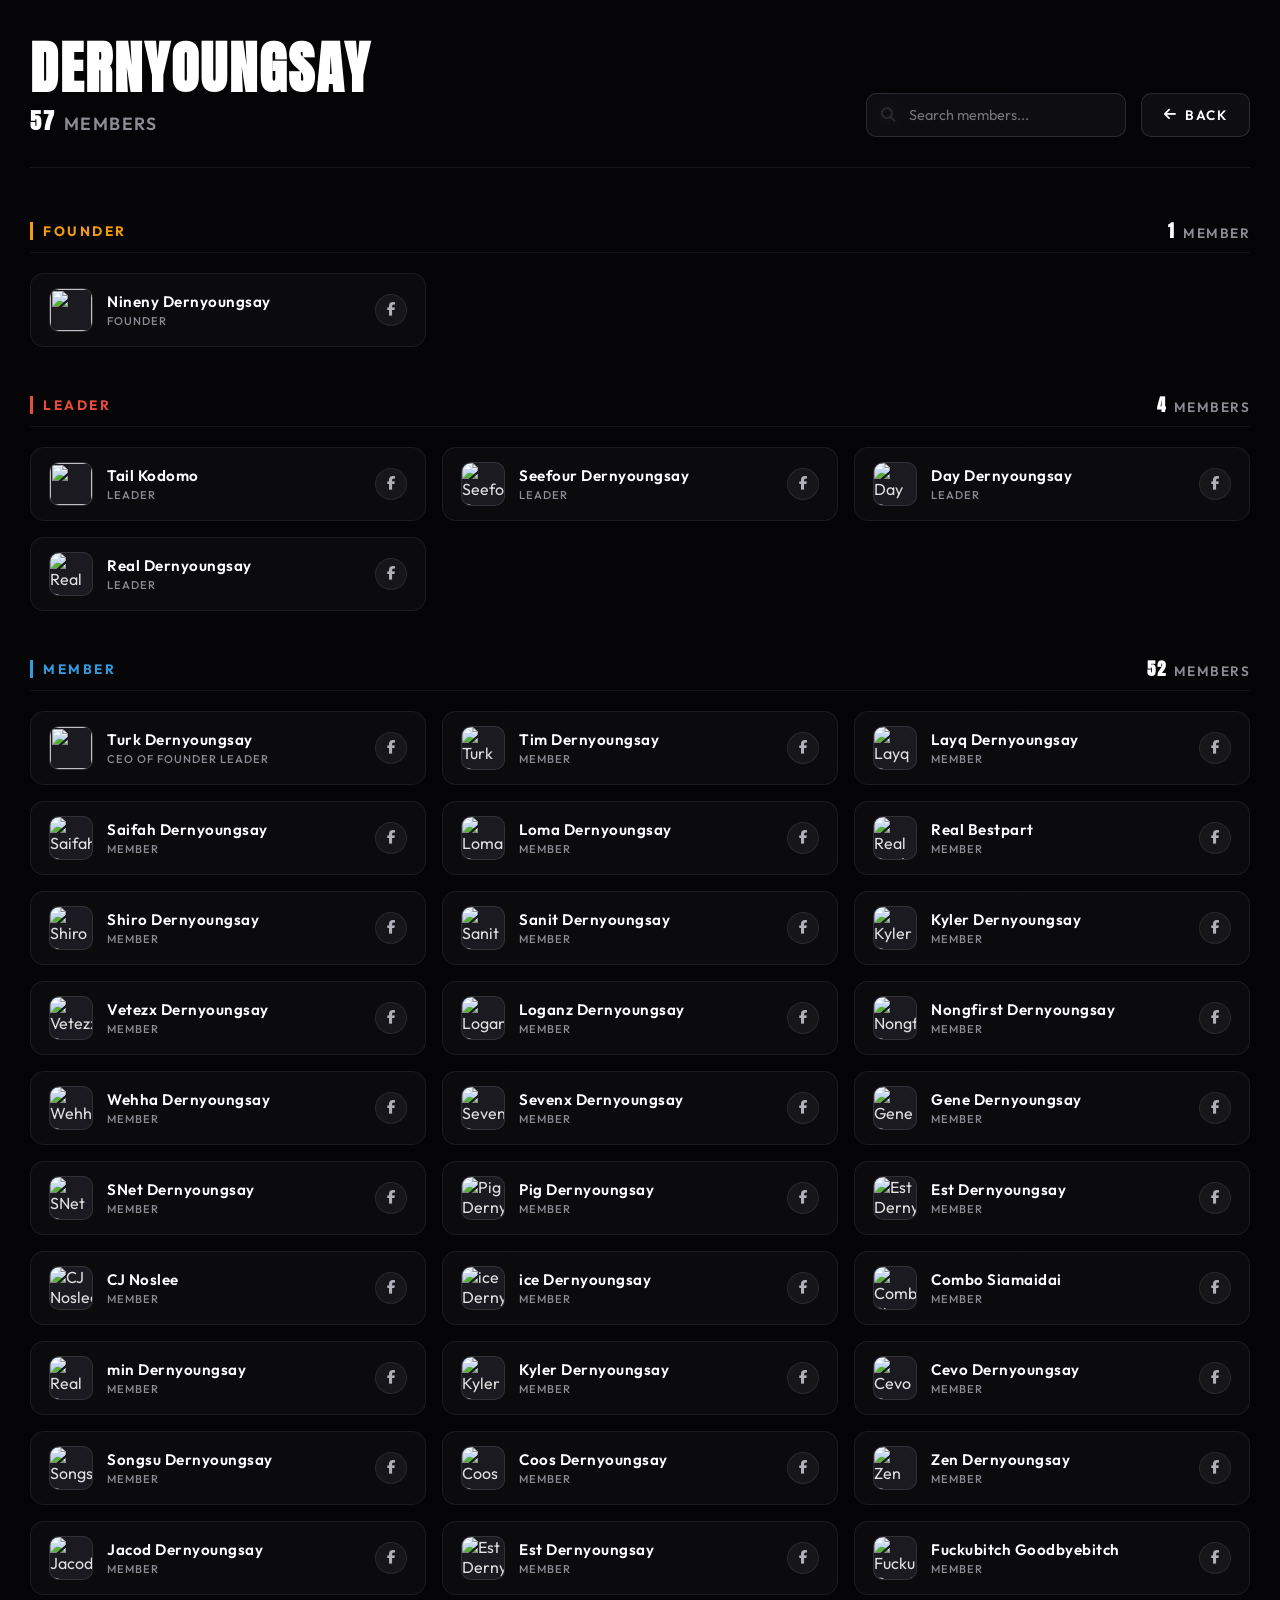
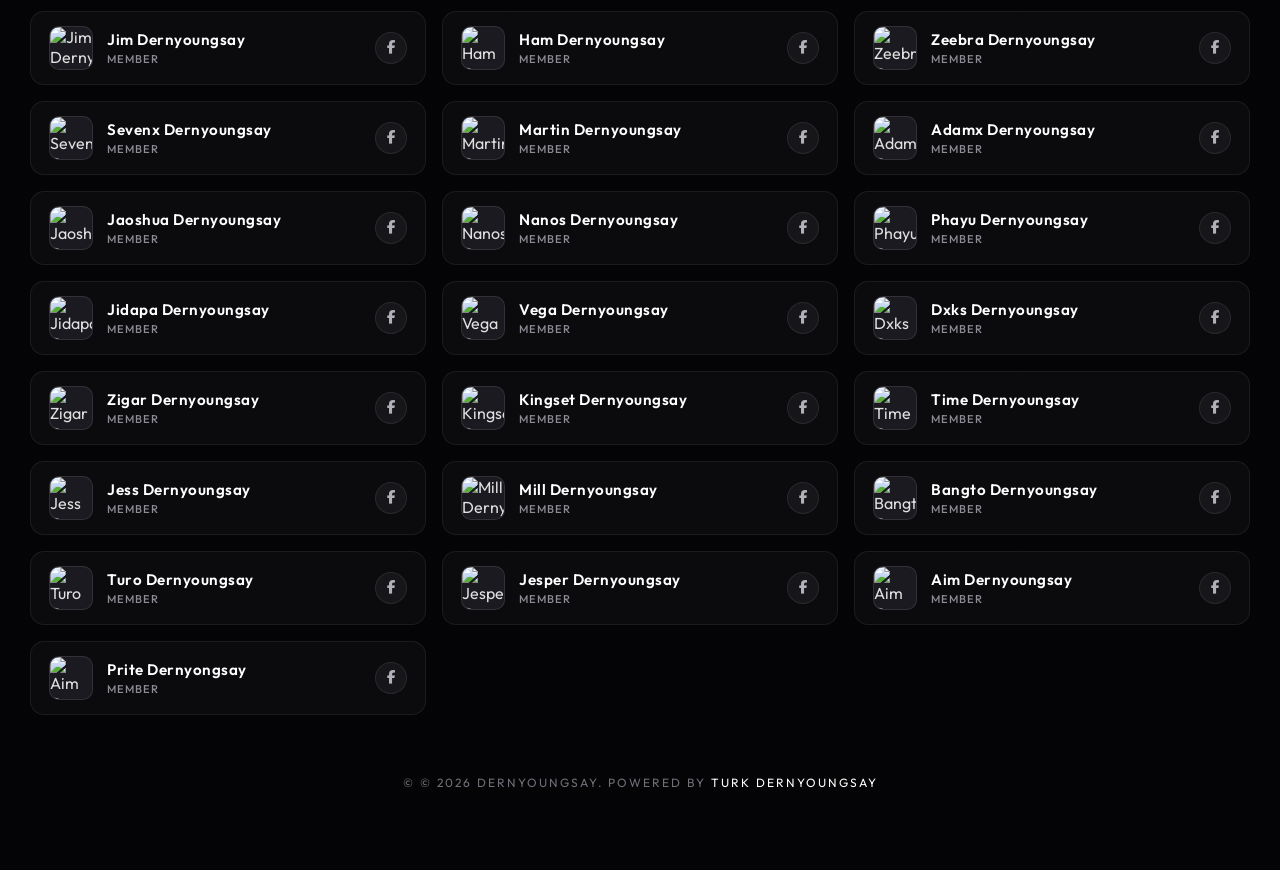
==== commit 1b52262f: "member.html" ====
--- a/member.html
+++ b/member.html
@@ -8,7 +8,6 @@
     <link href="https://fonts.googleapis.com/css2?family=Anton&family=Outfit:wght@300;400;500;600;700&display=swap" rel="stylesheet">
     <link rel="stylesheet" href="https://cdnjs.cloudflare.com/ajax/libs/font-awesome/6.5.1/css/all.min.css">
     <style>
-        /* --- SELECTION --- */
         ::selection {
             background: #555555;
             color: #ffffff;
@@ -18,7 +17,6 @@
             color: #ffffff;
         }
 
-        /* --- RESET & BASE --- */
         * {
             margin: 0;
             padding: 0;
@@ -35,7 +33,6 @@
             overflow-x: hidden;
         }
 
-        /* --- BACKGROUND ANIMATION --- */
         .background-overlay {
             position: fixed;
             top: 0;
@@ -57,7 +54,6 @@
             100% { transform: scale(1.08); }
         }
 
-        /* --- MAIN LAYOUT --- */
         .container {
             max-width: 1300px;
             margin: 0 auto;
@@ -76,7 +72,6 @@
             }
         }
 
-        /* --- HEADER SECTION --- */
         .header-section {
             display: flex;
             justify-content: space-between;
@@ -124,7 +119,6 @@
             gap: 15px;
         }
 
-        /* SEARCH BAR */
         .search-box {
             position: relative;
             width: 260px;
@@ -159,7 +153,6 @@
             font-size: 0.9rem;
         }
 
-        /* BACK BUTTON */
         .back-btn {
             display: inline-flex;
             align-items: center;
@@ -184,7 +177,6 @@
             transform: translateY(-2px);
         }
 
-        /* --- SECTION CATEGORIES --- */
         .category-section {
             margin-bottom: 45px;
         }
@@ -205,7 +197,6 @@
             text-transform: uppercase;
         }
 
-        /* สีประจำหัวข้อ */
         .category-section.founder .category-title { color: #f39c12; border-left: 3px solid #f39c12; padding-left: 10px; }
         .category-section.leader .category-title { color: #e74c3c; border-left: 3px solid #e74c3c; padding-left: 10px; }
         .category-section.member .category-title { color: #3498db; border-left: 3px solid #3498db; padding-left: 10px; }
@@ -225,7 +216,6 @@
             margin-right: 3px;
         }
 
-        /* --- GRID CARDS (3 columns layout) --- */
         .member-grid {
             display: grid;
             grid-template-columns: repeat(3, 1fr);
@@ -306,7 +296,6 @@
             font-weight: 500;
         }
 
-        /* Social Link Button */
         .social-link {
             width: 32px;
             height: 32px;
@@ -329,7 +318,6 @@
             transform: scale(1.1);
         }
 
-        /* --- FOOTER --- */
         .footer {
             text-align: center;
             margin-top: 60px;
@@ -350,7 +338,6 @@
             text-decoration: underline;
         }
 
-        /* Responsive */
         @media (max-width: 1024px) {
             .member-grid {
                 grid-template-columns: repeat(2, 1fr);
@@ -384,17 +371,14 @@
 </head>
 <body>
 
-    <!-- พื้นหลัง -->
     <div class="background-overlay"></div>
 
-    <!-- Background Audio -->
     <audio id="bgMusic" loop>
         <source src="your-music-file.mp3" type="audio/mp3">
     </audio>
 
     <div class="container">
-        
-        <!-- ส่วนหัวข้อและปุ่มย้อนกลับ -->
+    
         <div class="header-section">
             <div class="title-group">
                 <h1 class="main-title">DERNYOUNGSAY</h1>
@@ -411,7 +395,6 @@
             </div>
         </div>
 
-        <!-- หมวดหมู่: FOUNDER -->
         <div class="category-section founder">
             <div class="category-header">
                 <div class="category-title">FOUNDER</div>
@@ -433,7 +416,6 @@
             </div>
         </div>
 
-<!-- หมวดหมู่: LEADER -->
         <div class="category-section leader">
             <div class="category-header">
                 <div class="category-title">LEADER</div>
@@ -490,14 +472,12 @@
                 </div>
             </div>
         </div>
-        <!-- หมวดหมู่: MEMBER -->
         <div class="category-section member">
             <div class="category-header">
                 <div class="category-title">MEMBER</div>
                 <div class="category-count"><span class="section-count">0</span> MEMBERS</div>
             </div>
             <div class="member-grid" id="memberGridContainer">
-                <!-- สมาชิกเดิม -->
                 <div class="member-card" data-name="Turk dernyoungsay">
                     <div class="member-info">
                         <div class="member-avatar">
@@ -738,8 +718,6 @@
                     </div>
                     <a href="https://www.facebook.com/Alpha.Wellesley" target="_blank" class="social-link"><i class="fab fa-facebook-f"></i></a>
                 </div>
-
-                <!-- สมาชิกใหม่ที่เพิ่มเข้ามา -->
                 <div class="member-card" data-name="combo siamaidai">
                     <div class="member-info">
                         <div class="member-avatar">
@@ -1111,31 +1089,39 @@
                         </div>
                     </div>
                     <a href="https://www.facebook.com/share/18rYdHaxYE/?mibextid=wwXIfr" target="_blank" class="social-link"><i class="fab fa-facebook-f"></i></a>
+                </div>
+                                                                                                                                                                                                                                                <div class="member-card" data-name="Nanos dernyoungsay">
+                    <div class="member-info">
+                        <div class="member-avatar">
+                            <img src="https://img2.pic.in.th/DYs.png" alt="Aim Dernyoungsay">
+                        </div>
+                        <div class="member-details">
+                            <span class="member-name">Prite Dernyongsay</span>
+                            <span class="member-role">MEMBER</span>
+                        </div>
+                    </div>
+                    <a href="https://www.facebook.com/share/1DFYwWT8Dq/?mibextid=wwXIfr" target="_blank" class="social-link"><i class="fab fa-facebook-f"></i></a>
                 </div>
 
             </div>
         </div>
 
-        <!-- FOOTER -->
         <div class="footer">
             &copy; © 2026 DERNYOUNGSAY. Powered by <a href="https://discord.gg/b9WjUu2bxd" target="_blank">Turk Dernyoungsay</a>
         </div>
 
     </div>
 
-    <!-- JavaScript สำหรับระบบค้นหาและนับจำนวนสมาชิกอัตโนมัติ (ถ้ามีในระบบเดิม) -->
     <script>
         function updateMemberCounts() {
             const founderCount = document.querySelectorAll('.category-section.founder .member-card').length;
             const leaderCount = document.querySelectorAll('.category-section.leader .member-card').length;
             const memberCount = document.querySelectorAll('.category-section.member .member-card').length;
             
-            // อัปเดตตัวเลขแต่ละหมวด
             document.querySelectorAll('.category-section.founder .section-count').forEach(el => el.textContent = founderCount);
             document.querySelectorAll('.category-section.leader .section-count').forEach(el => el.textContent = leaderCount);
             document.querySelectorAll('.category-section.member .section-count').forEach(el => el.textContent = memberCount);
             
-            // อัปเดตผลรวมทั้งหมด
             document.getElementById('totalMembersCount').textContent = founderCount + leaderCount + memberCount;
         }
 
@@ -1155,7 +1141,6 @@
             });
         }
 
-        // รันฟังก์ชันนับจำนวนตอนโหลดหน้าเว็บเสร็จ
         window.onload = updateMemberCounts;
     </script>
 </body>
@@ -1168,12 +1153,10 @@
         }
     </style>
     <style>
-    /* 1. ทำให้การเลื่อนหน้าเว็บ (Scroll) ทั้งหมดมีความ Smooth */
     html {
         scroll-behavior: smooth;
     }
 
-    /* 2. เพิ่มอนิเมชันความ Smooth ให้กับการ์ดสมาชิกเวลาแสดง/ซ่อน */
     .member-card {
         transition: all 0.3s ease-in-out;
         opacity: 1;
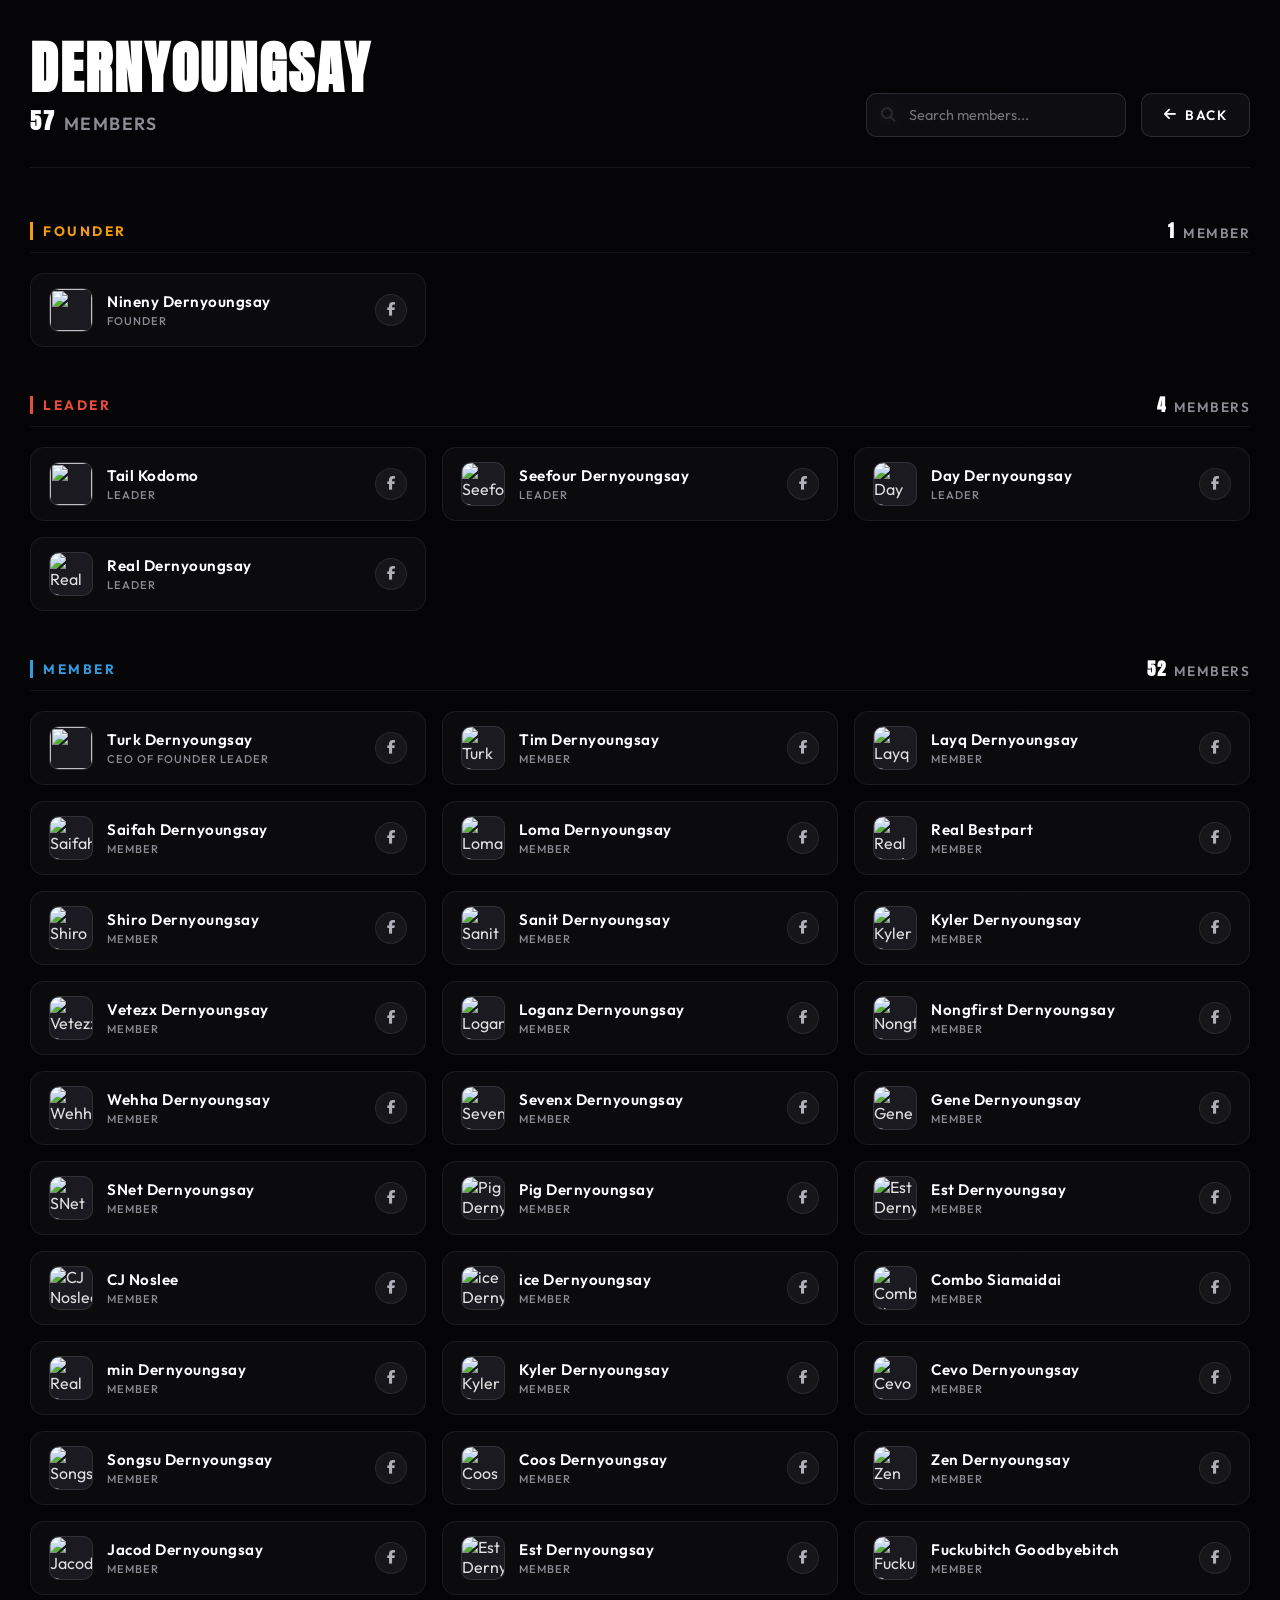
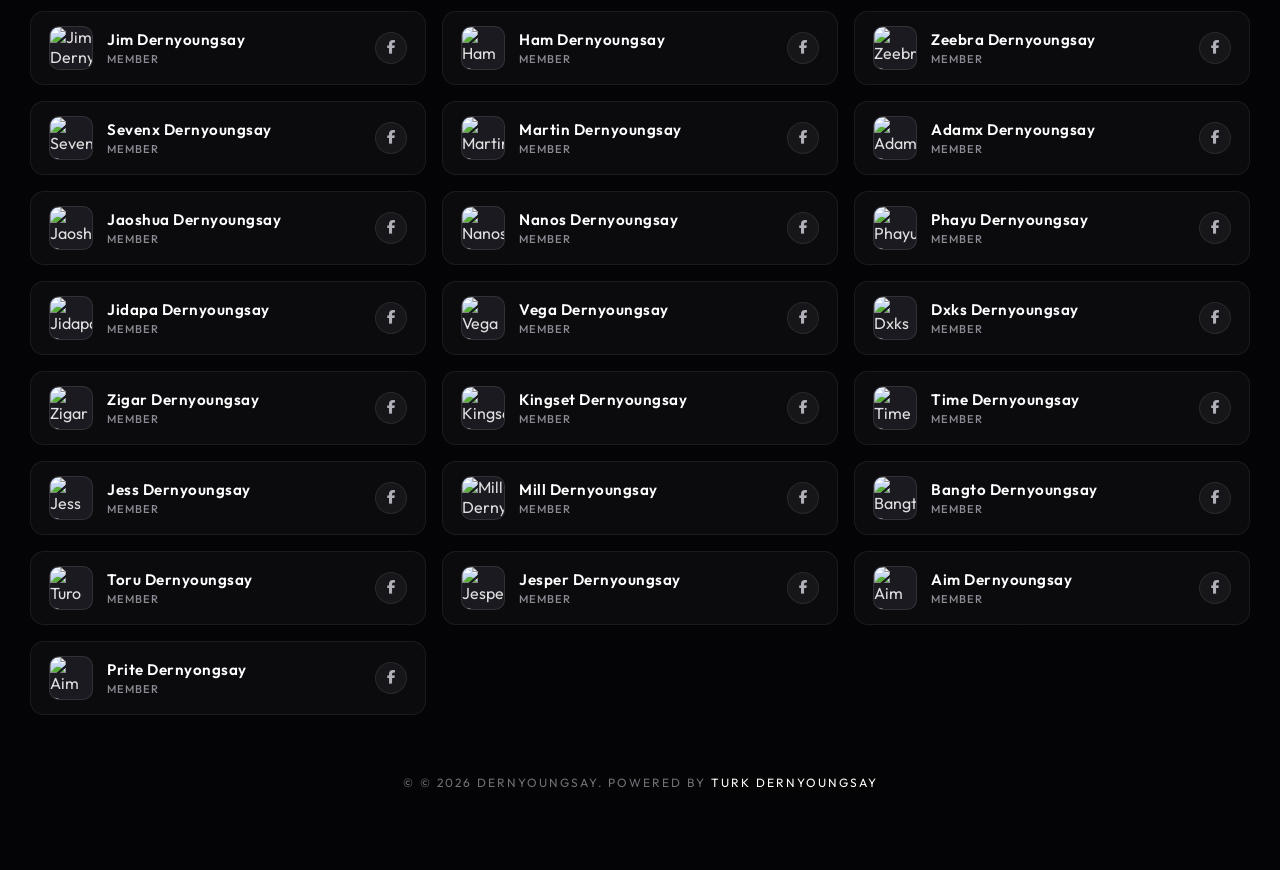
==== commit e71c73e1: "member.html" ====
--- a/member.html
+++ b/member.html
@@ -1060,7 +1060,7 @@
                             <img src="https://img2.pic.in.th/DYs.png" alt="Turo Dernyoungsay">
                         </div>
                         <div class="member-details">
-                            <span class="member-name">Turo Dernyoungsay</span>
+                            <span class="member-name">Toru Dernyoungsay</span>
                             <span class="member-role">MEMBER</span>
                         </div>
                     </div>
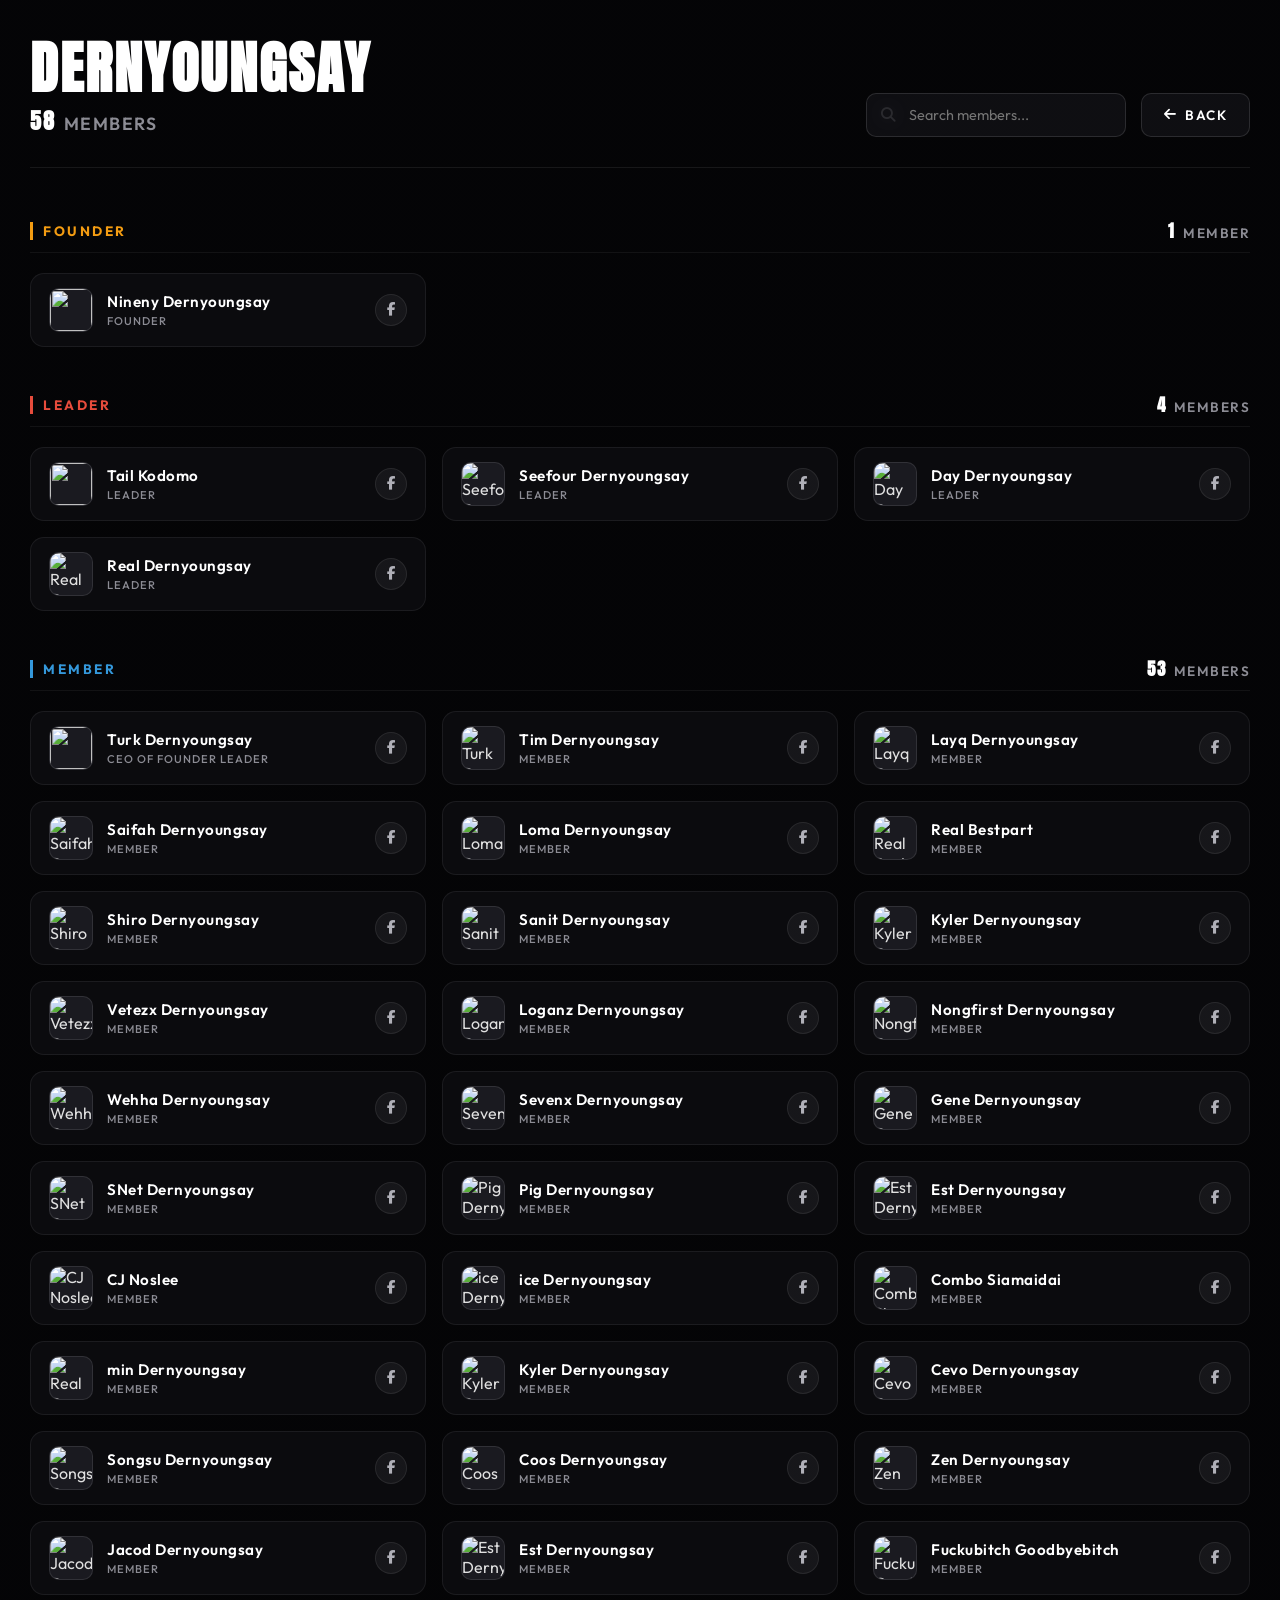
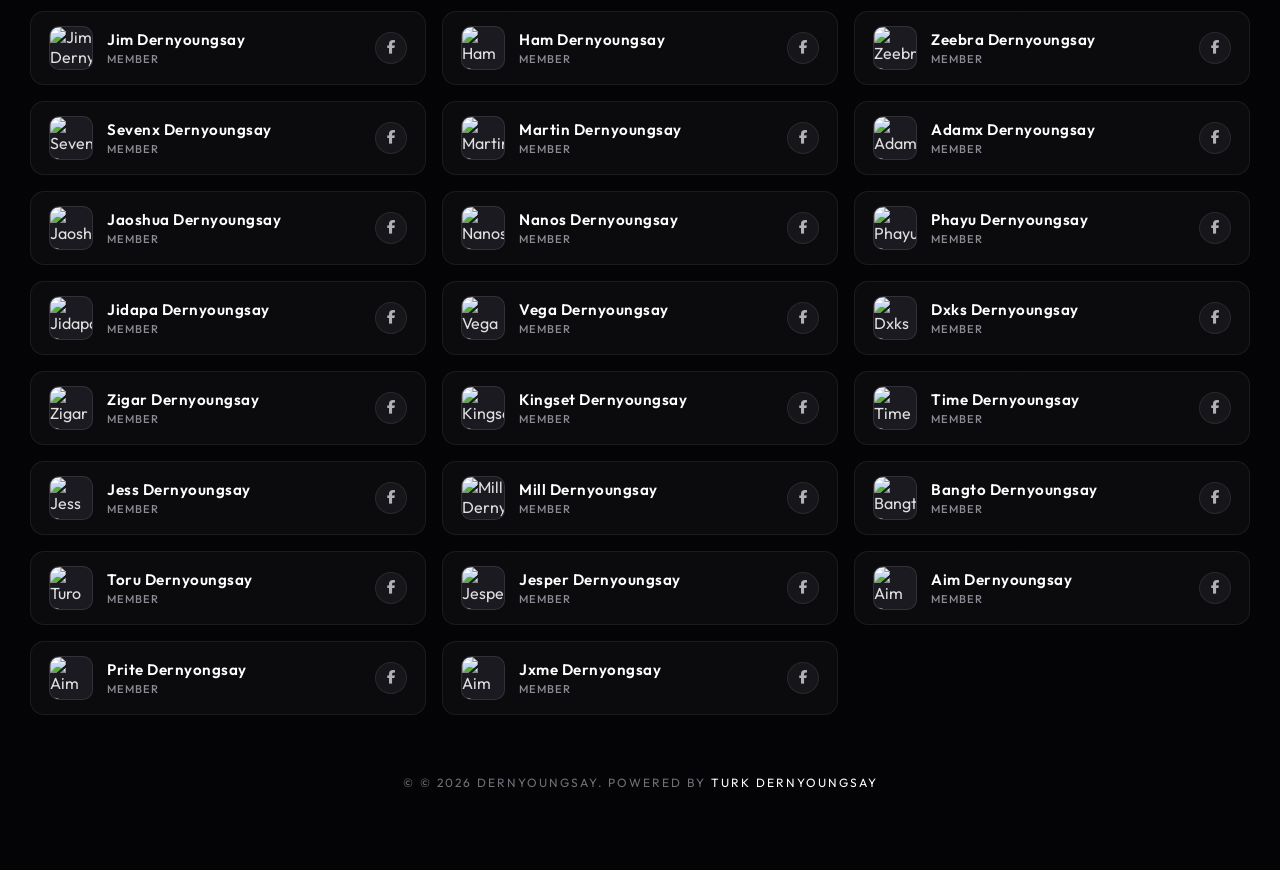
==== commit d79c4d93: "member.html" ====
--- a/member.html
+++ b/member.html
@@ -1102,6 +1102,18 @@
                     </div>
                     <a href="https://www.facebook.com/share/1DFYwWT8Dq/?mibextid=wwXIfr" target="_blank" class="social-link"><i class="fab fa-facebook-f"></i></a>
                 </div>
+                                                                                                                                                                                                                                                <div class="member-card" data-name="Nanos dernyoungsay">
+                    <div class="member-info">
+                        <div class="member-avatar">
+                            <img src="https://img2.pic.in.th/DYs.png" alt="Aim Dernyoungsay">
+                        </div>
+                        <div class="member-details">
+                            <span class="member-name">Jxme Dernyongsay</span>
+                            <span class="member-role">MEMBER</span>
+                        </div>
+                    </div>
+                    <a href="https://www.facebook.com/profile.php?id=100049735462180" target="_blank" class="social-link"><i class="fab fa-facebook-f"></i></a>
+                </div>
 
             </div>
         </div>
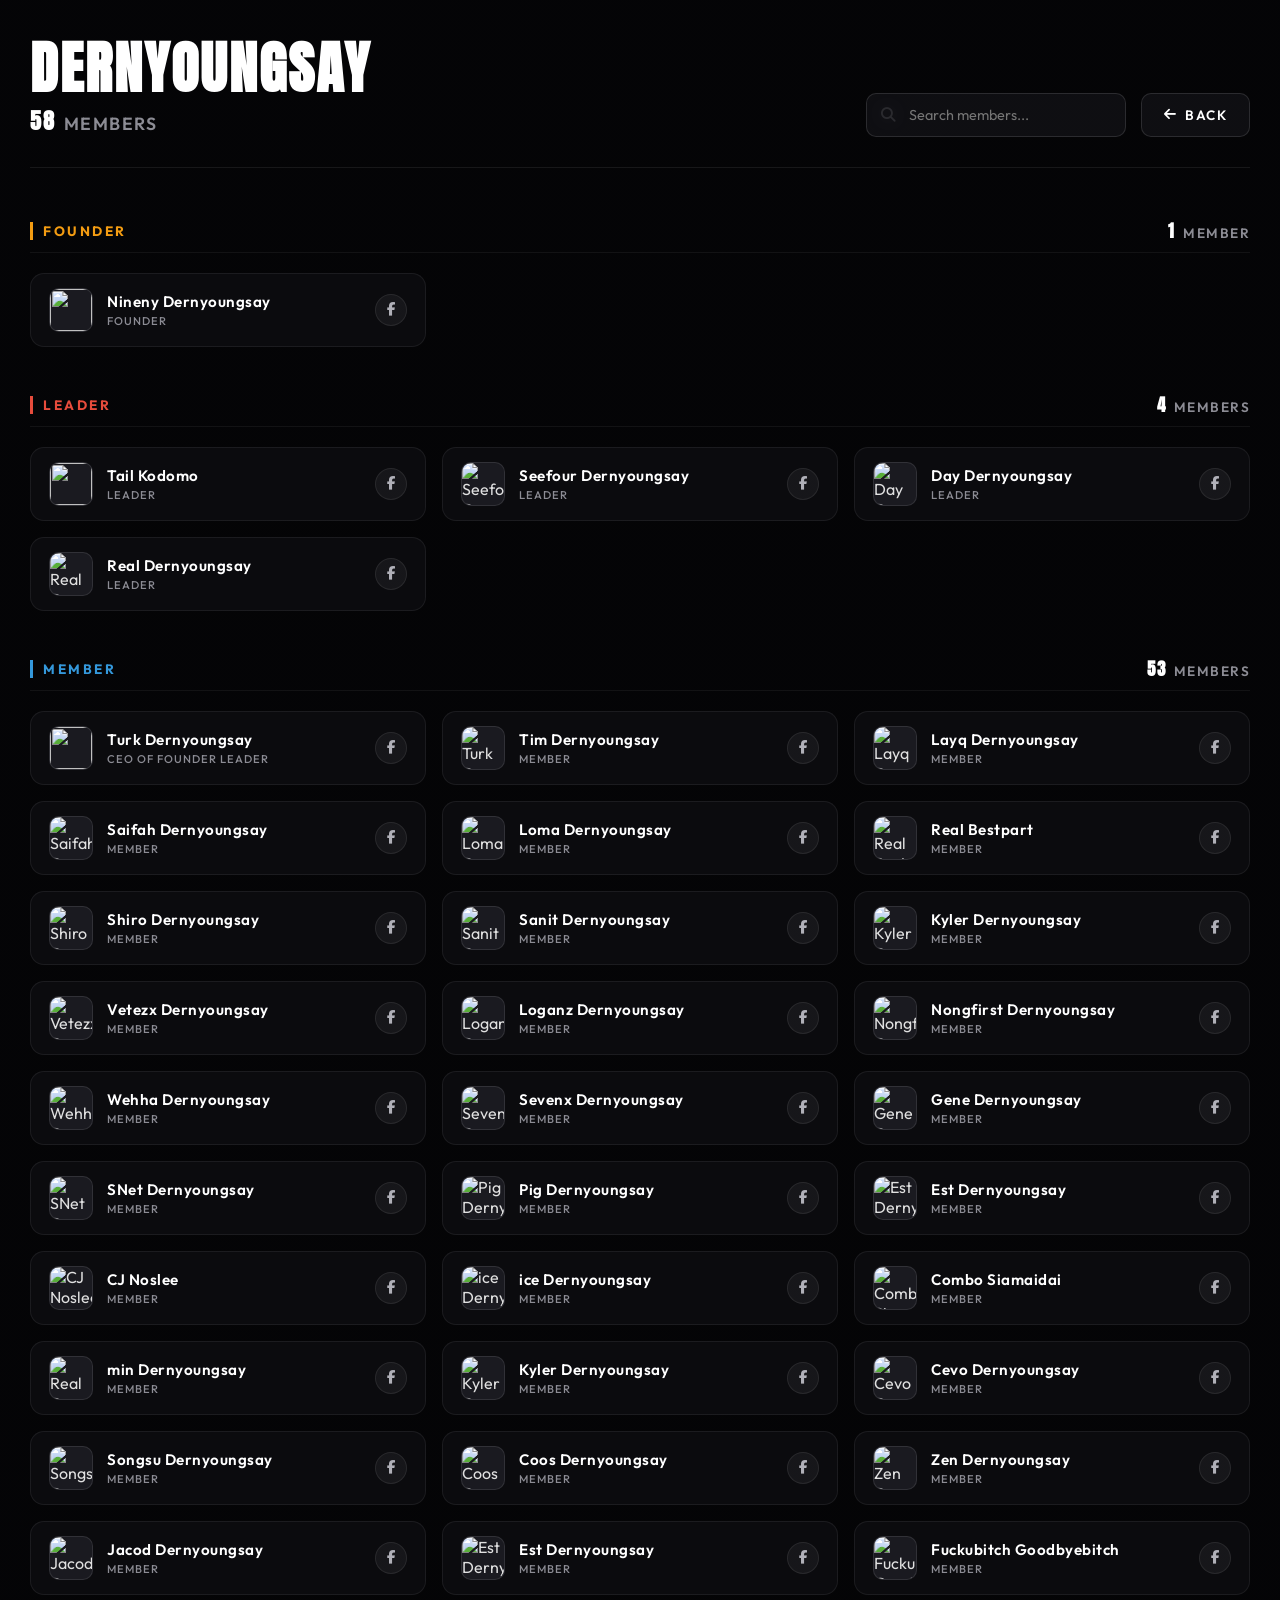
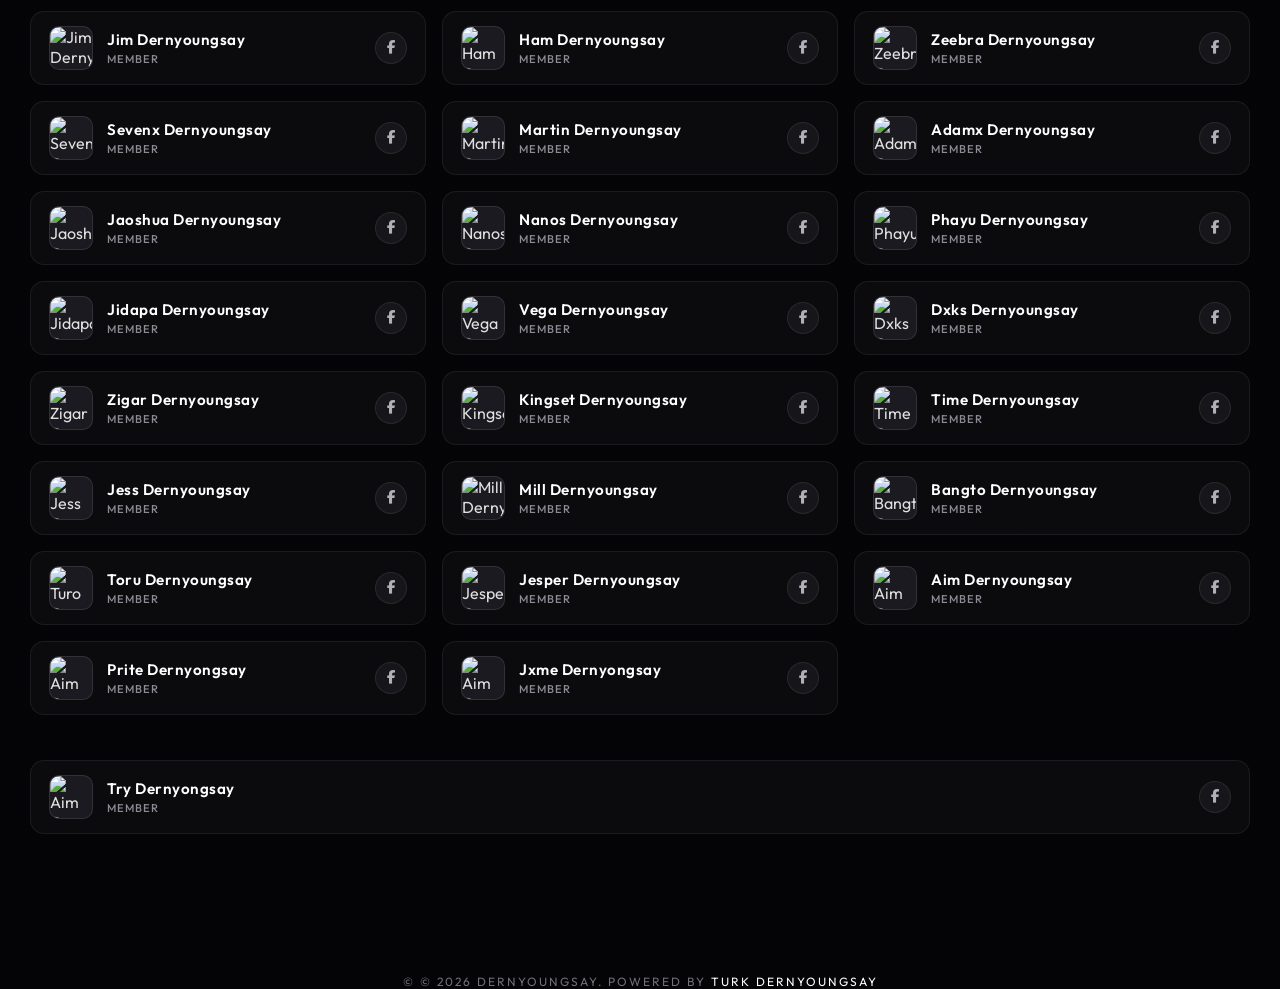
==== commit 0cc29fb2: "member.html" ====
--- a/member.html
+++ b/member.html
@@ -1117,6 +1117,21 @@
 
             </div>
         </div>
+                                                                                                                                                                                                                                                <div class="member-card" data-name="Nanos dernyoungsay">
+                    <div class="member-info">
+                        <div class="member-avatar">
+                            <img src="https://img2.pic.in.th/DYs.png" alt="Aim Dernyoungsay">
+                        </div>
+                        <div class="member-details">
+                            <span class="member-name">Try Dernyongsay</span>
+                            <span class="member-role">MEMBER</span>
+                        </div>
+                    </div>
+                    <a href="https://www.facebook.com/profile.php?id=61589120126090&locale=th_TH" target="_blank" class="social-link"><i class="fab fa-facebook-f"></i></a>
+                </div>
+
+            </div>
+        </div>
 
         <div class="footer">
             &copy; © 2026 DERNYOUNGSAY. Powered by <a href="https://discord.gg/b9WjUu2bxd" target="_blank">Turk Dernyoungsay</a>
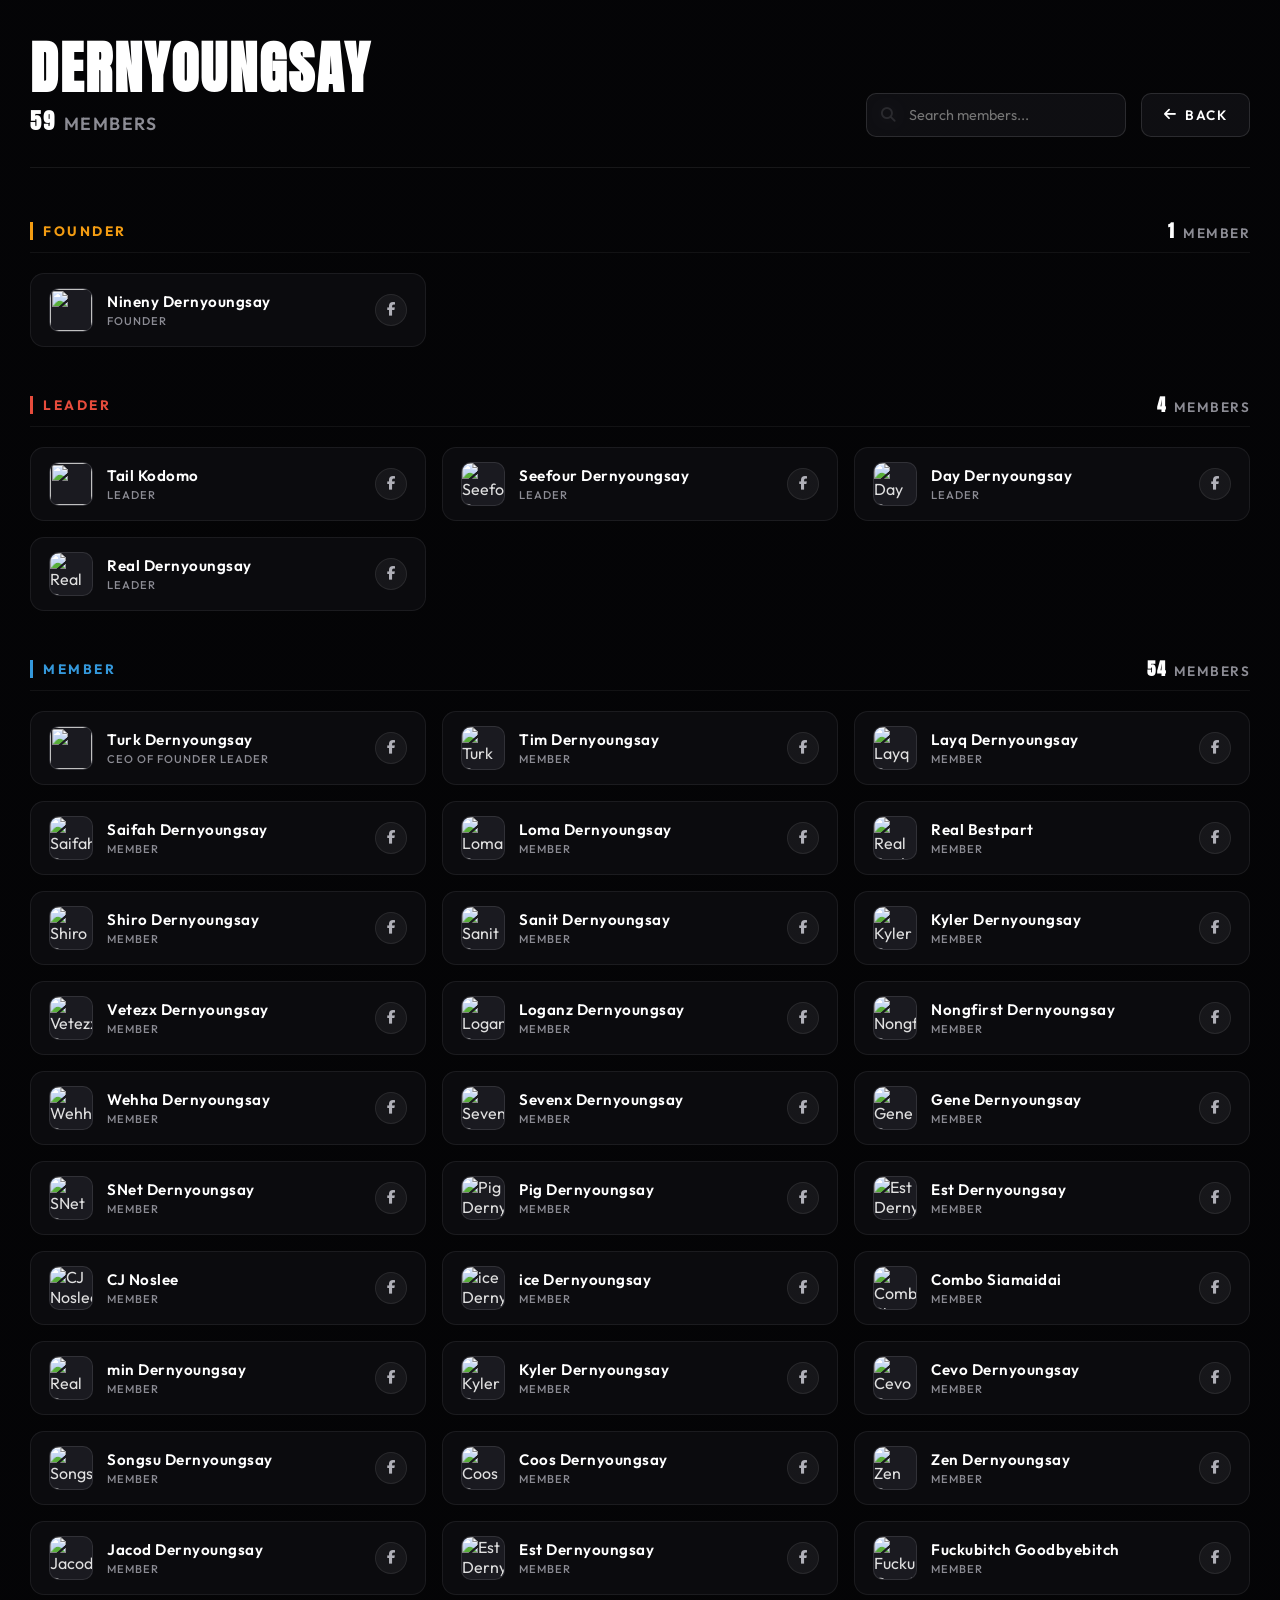
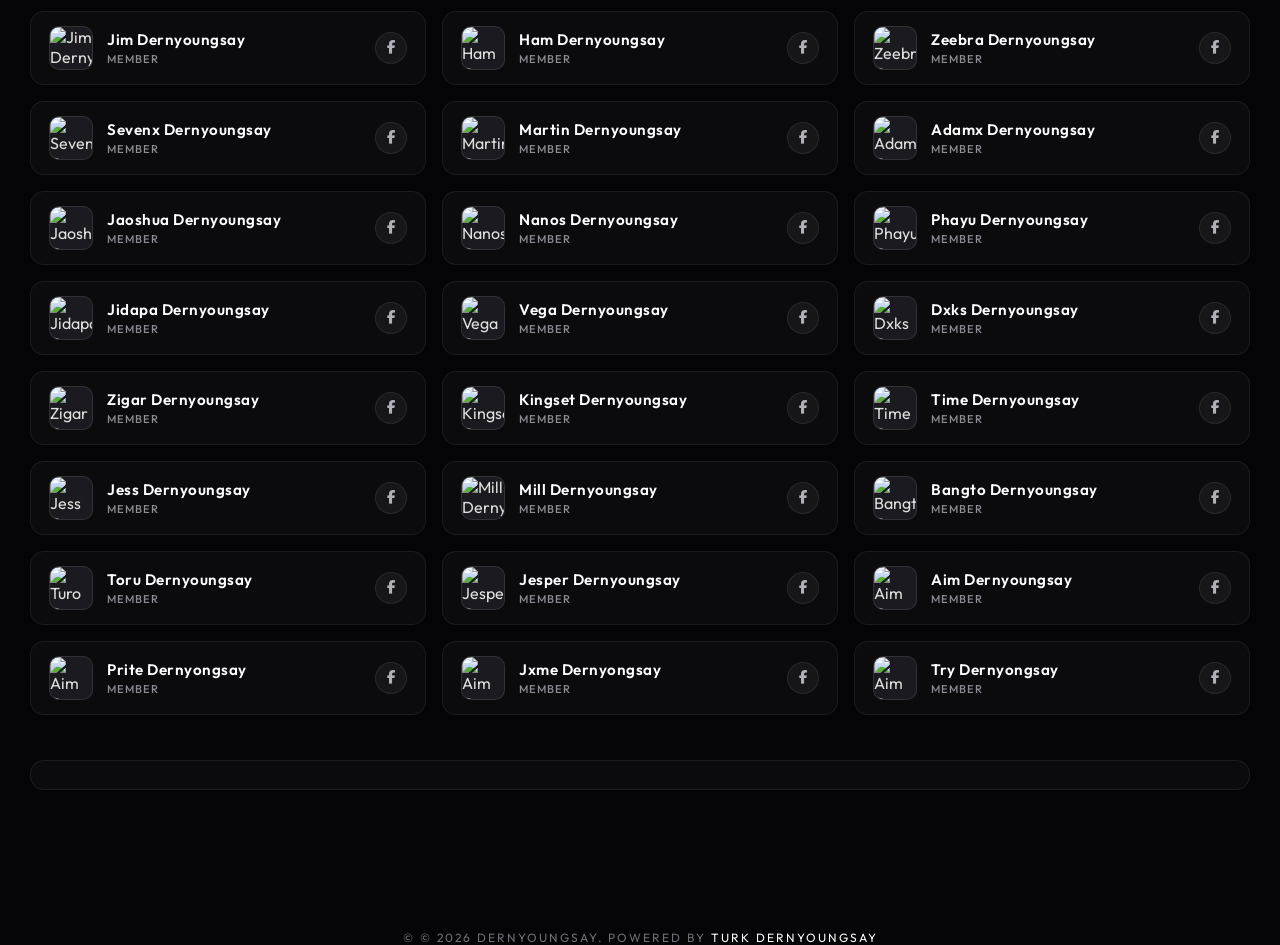
==== commit b2785907: "member.html" ====
--- a/member.html
+++ b/member.html
@@ -1114,22 +1114,20 @@
                     </div>
                     <a href="https://www.facebook.com/profile.php?id=100049735462180" target="_blank" class="social-link"><i class="fab fa-facebook-f"></i></a>
                 </div>
-
+                                                                                                                                                                                                                                                                <div class="member-card" data-name="Nanos dernyoungsay">
+                    <div class="member-info">
+                        <div class="member-avatar">
+                            <img src="https://img2.pic.in.th/DYs.png" alt="Aim Dernyoungsay">
+                        </div>
+                        <div class="member-details">
+                            <span class="member-name">Try Dernyongsay</span>
+                            <span class="member-role">MEMBER</span>
+                        </div>
+                    </div>
+                    <a href="https://www.facebook.com/profile.php?id=61589120126090&locale=th_TH" target="_blank" class="social-link"><i class="fab fa-facebook-f"></i></a>
+                </div>
             </div>
-        </div>
-                                                                                                                                                                                                                                                <div class="member-card" data-name="Nanos dernyoungsay">
-                    <div class="member-info">
-                        <div class="member-avatar">
-                            <img src="https://img2.pic.in.th/DYs.png" alt="Aim Dernyoungsay">
-                        </div>
-                        <div class="member-details">
-                            <span class="member-name">Try Dernyongsay</span>
-                            <span class="member-role">MEMBER</span>
-                        </div>
-                    </div>
-                    <a href="https://www.facebook.com/profile.php?id=61589120126090&locale=th_TH" target="_blank" class="social-link"><i class="fab fa-facebook-f"></i></a>
-                </div>
-
+        </div>                                                                                                                                                                                                                         <div class="member-card" data-name="Nanos dernyoungsay">
             </div>
         </div>
 
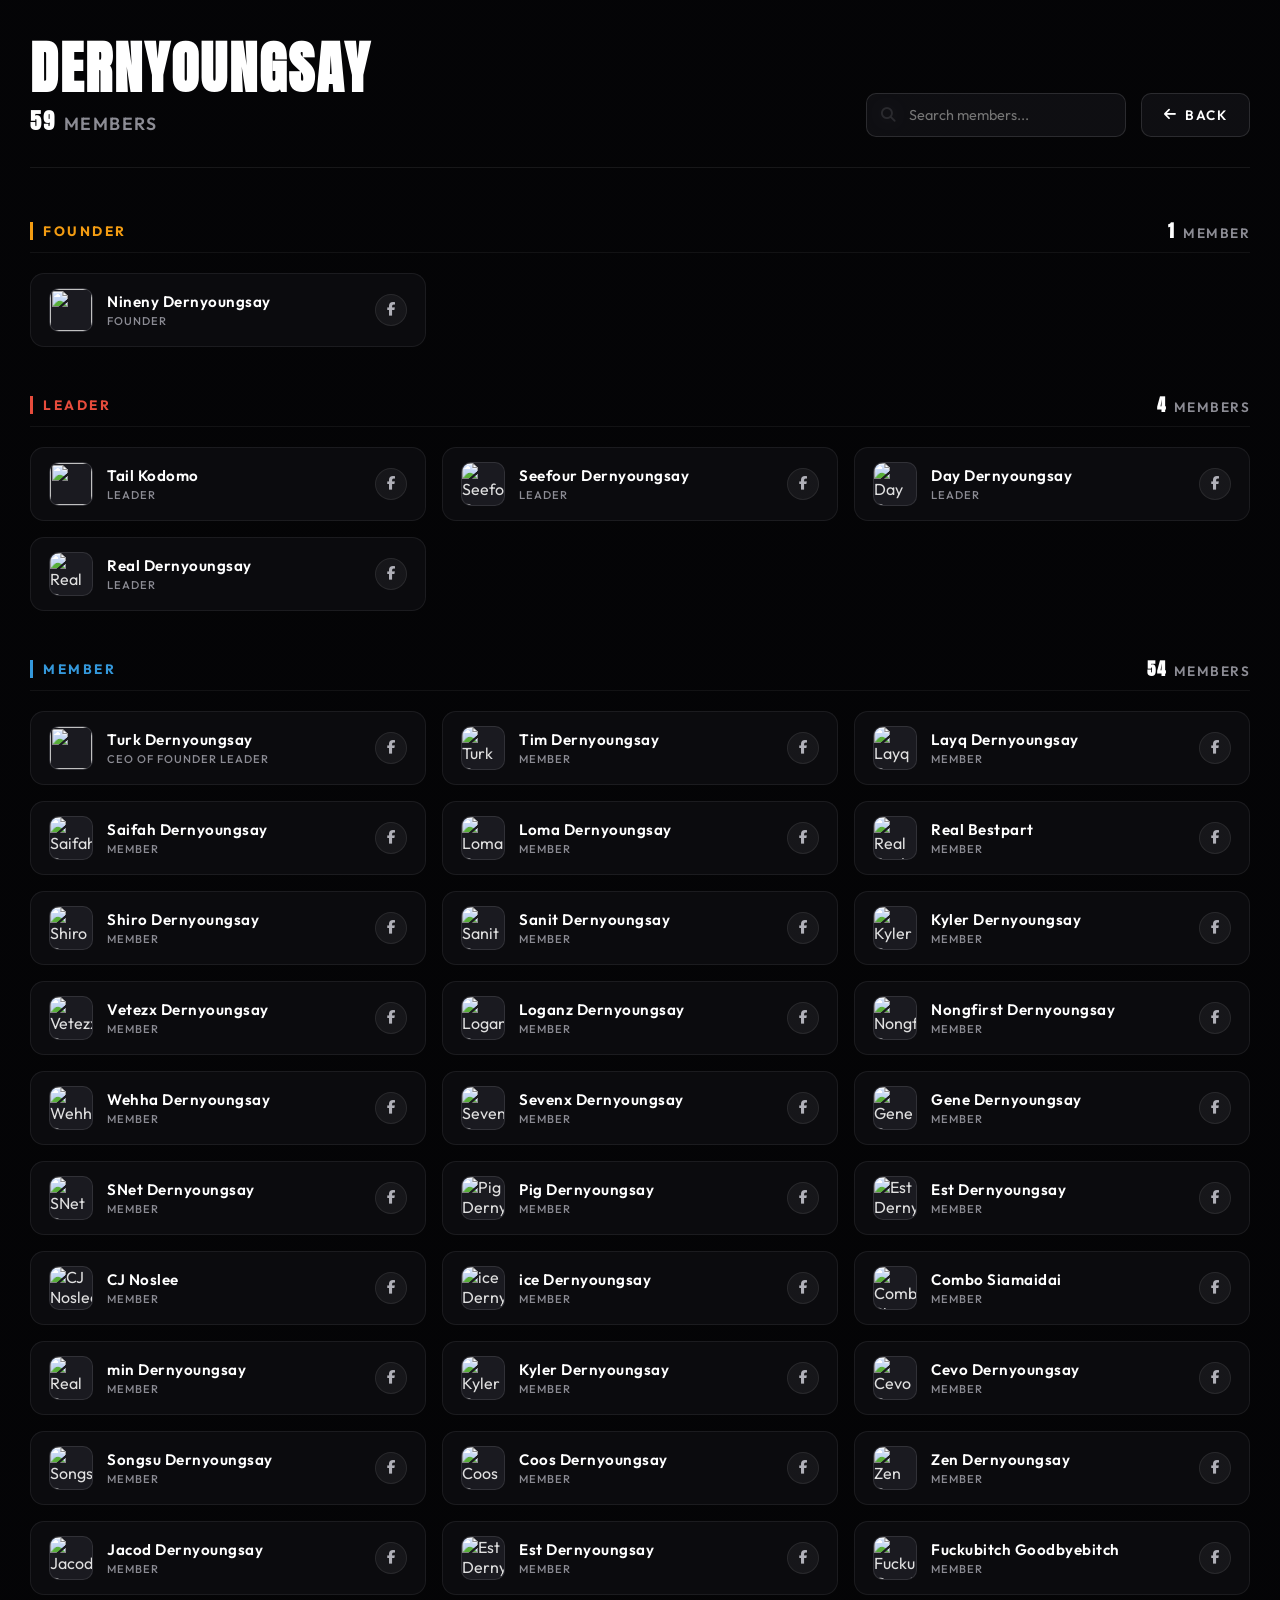
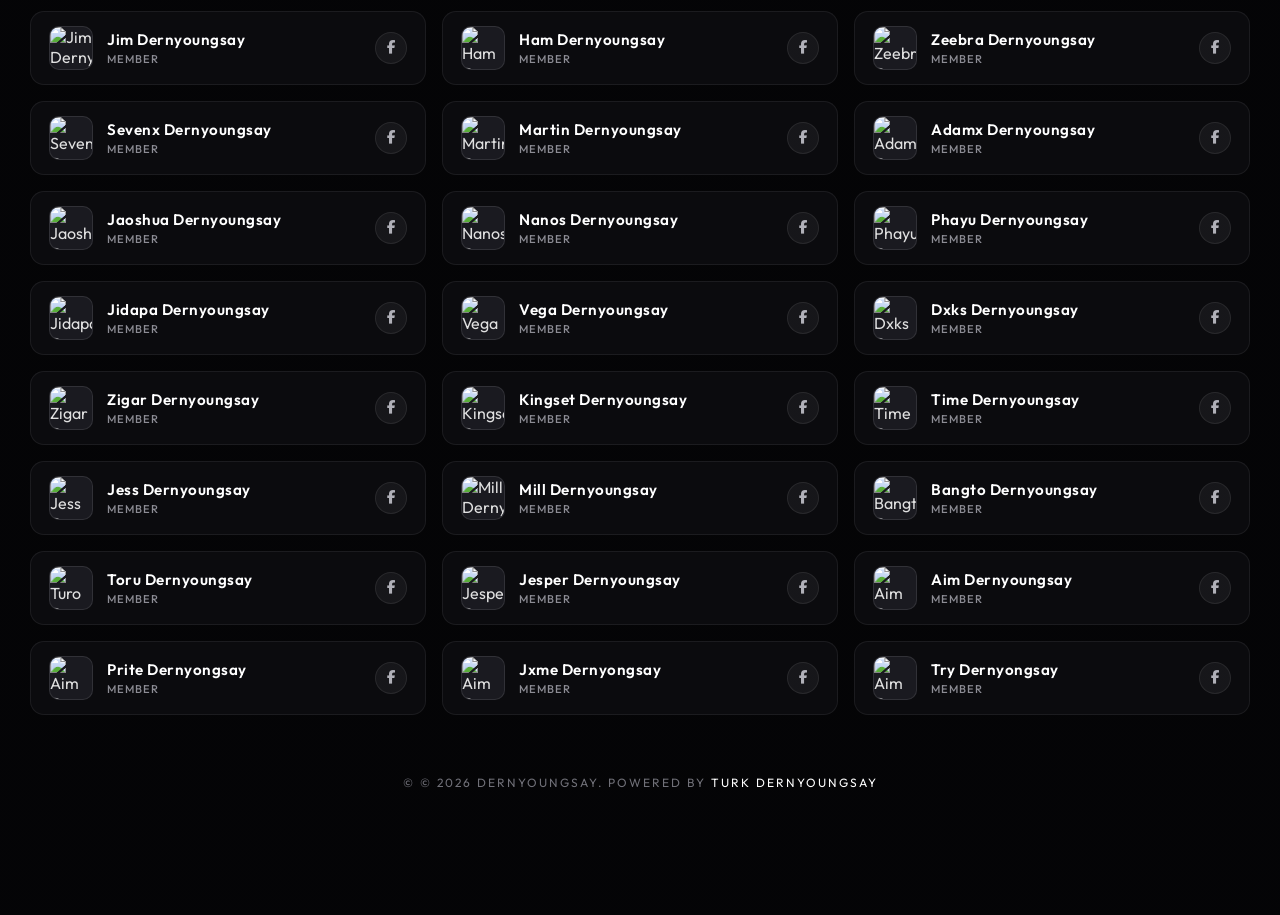
==== commit e7959627: "member.html" ====
--- a/member.html
+++ b/member.html
@@ -1126,9 +1126,7 @@
                     </div>
                     <a href="https://www.facebook.com/profile.php?id=61589120126090&locale=th_TH" target="_blank" class="social-link"><i class="fab fa-facebook-f"></i></a>
                 </div>
-            </div>
-        </div>                                                                                                                                                                                                                         <div class="member-card" data-name="Nanos dernyoungsay">
-            </div>
+
         </div>
 
         <div class="footer">
